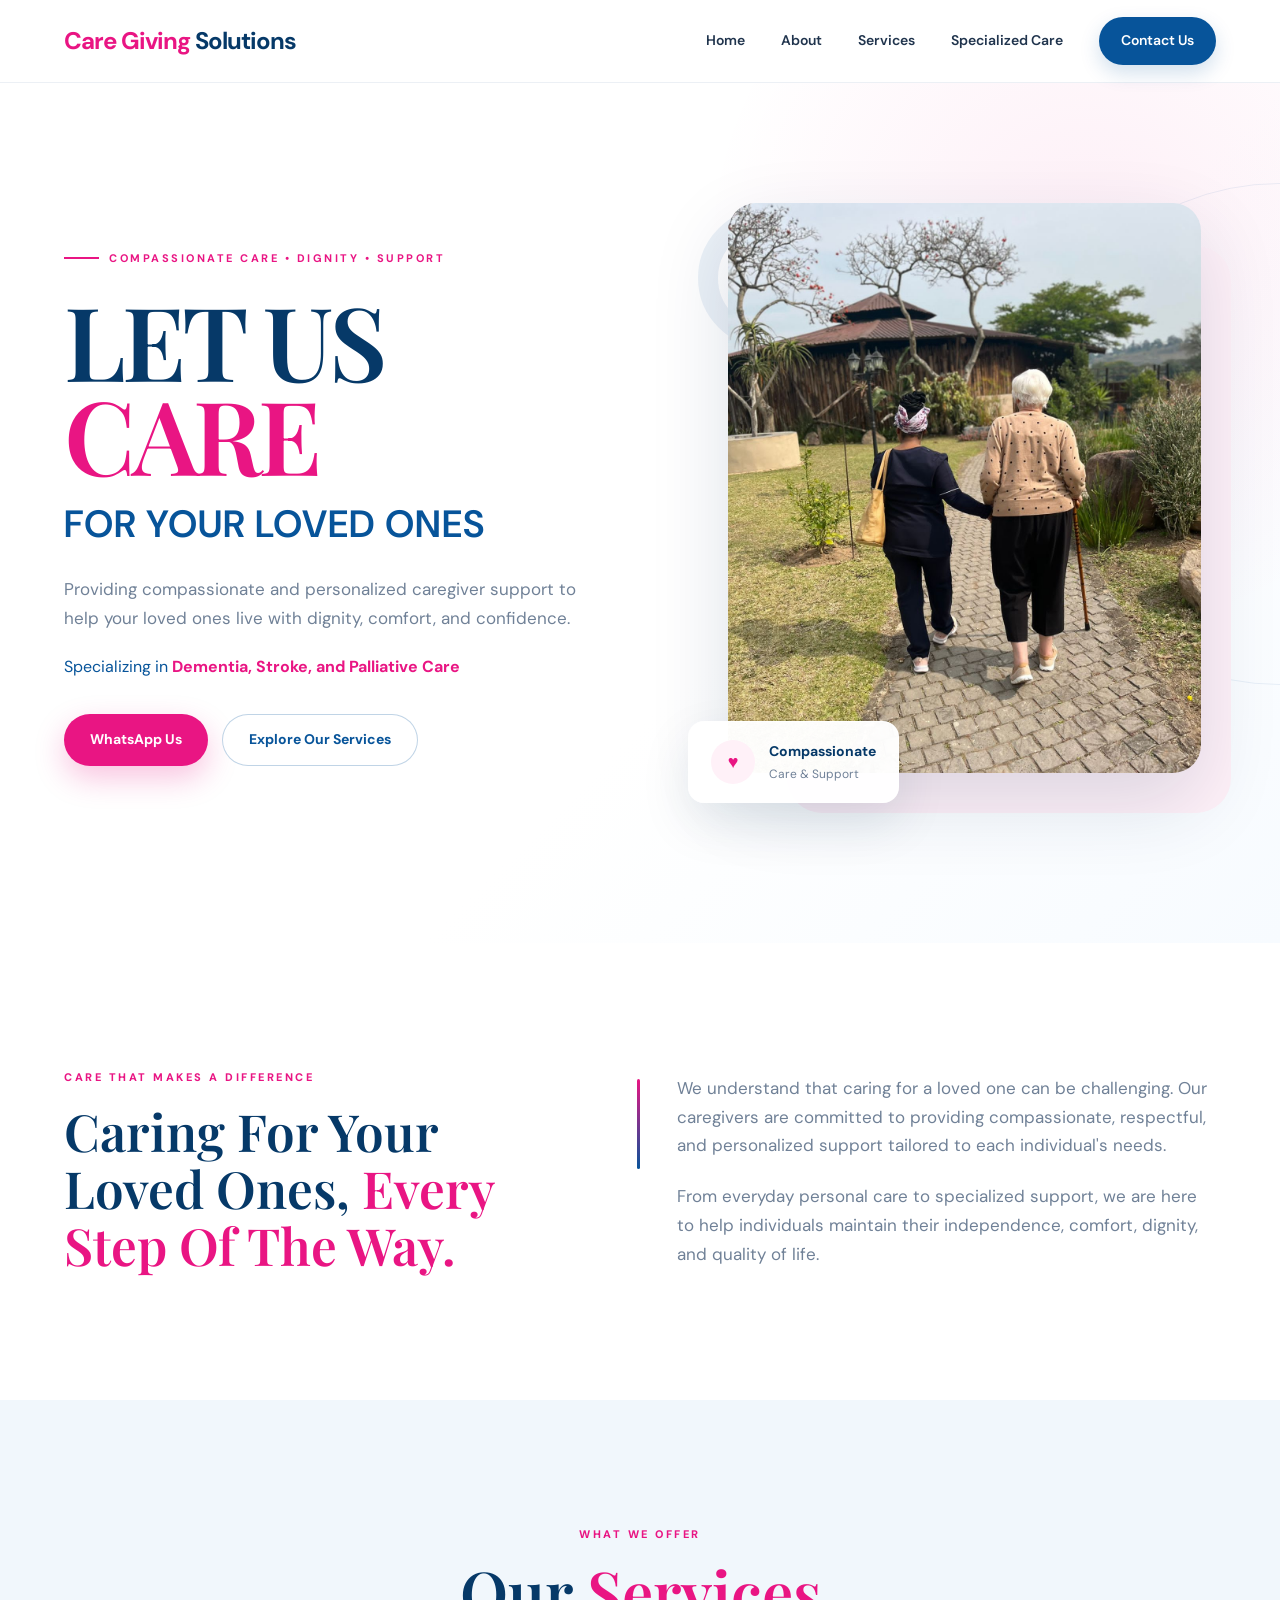
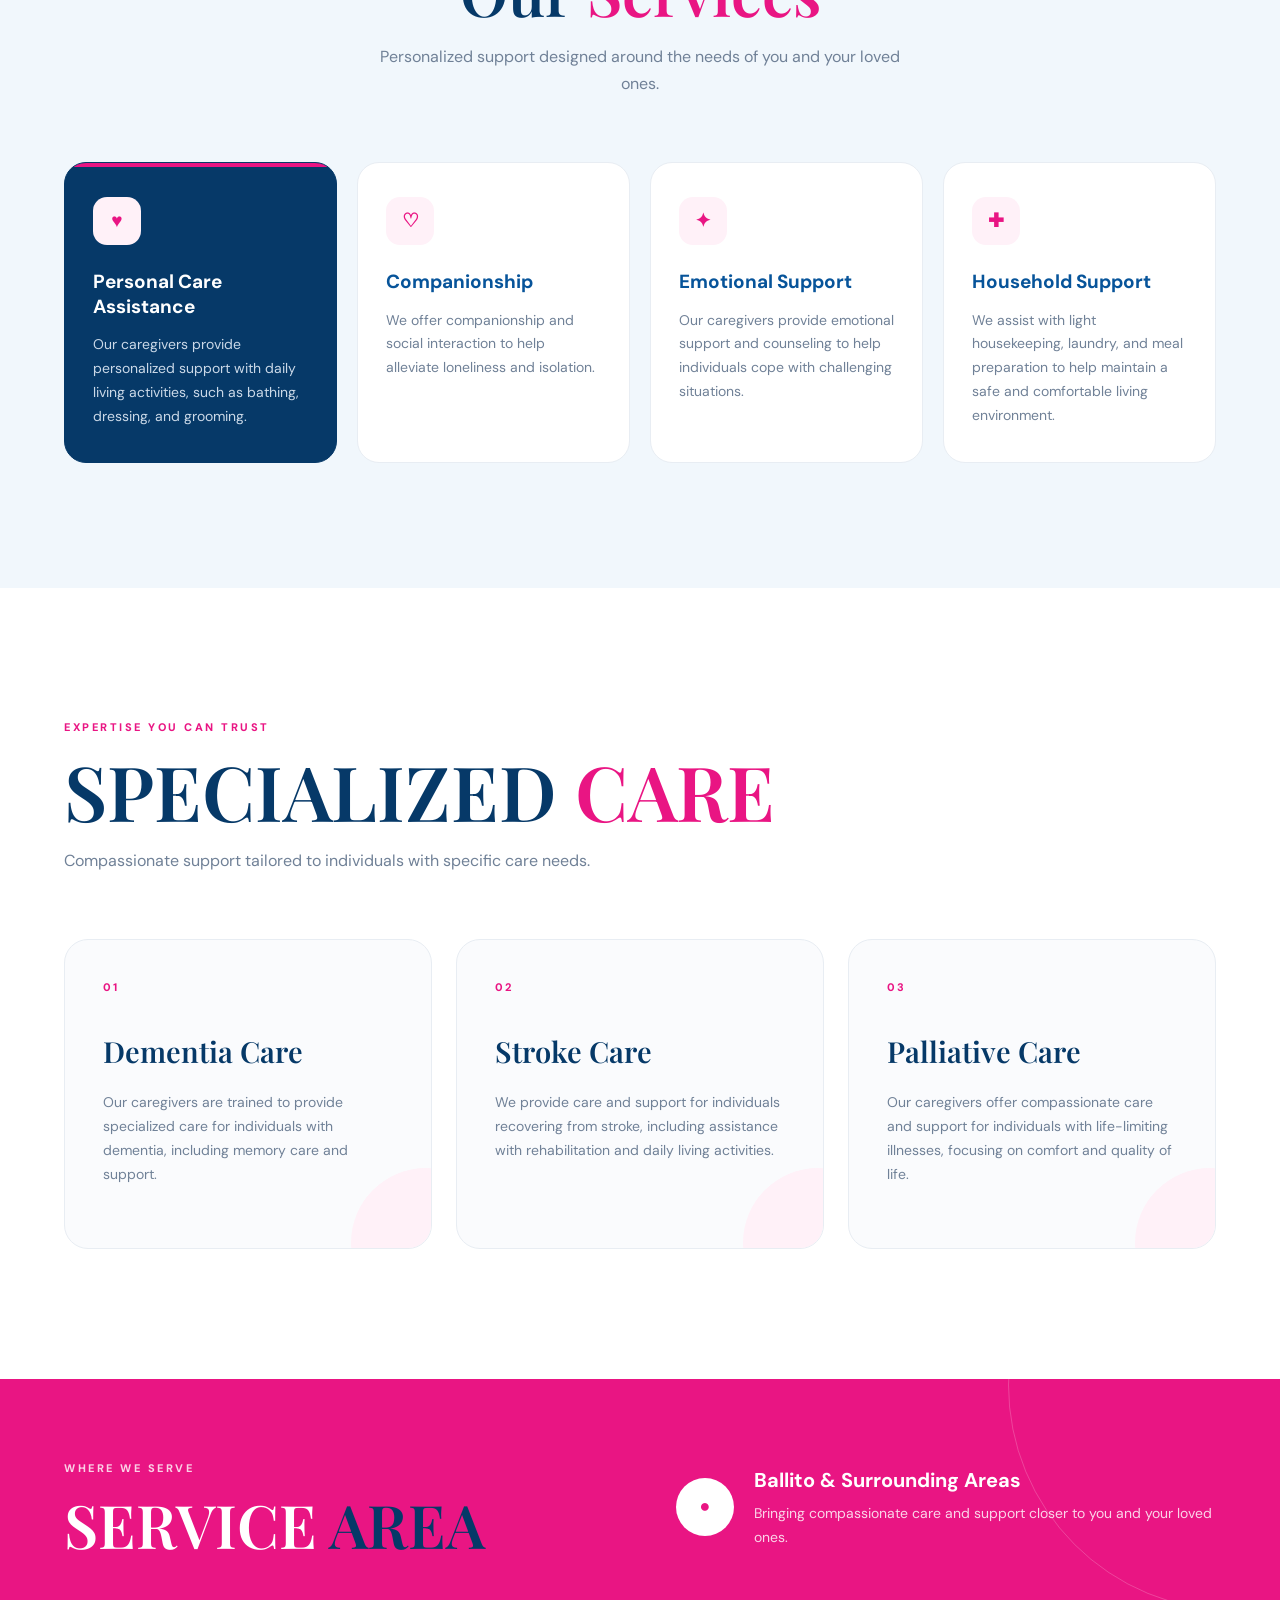
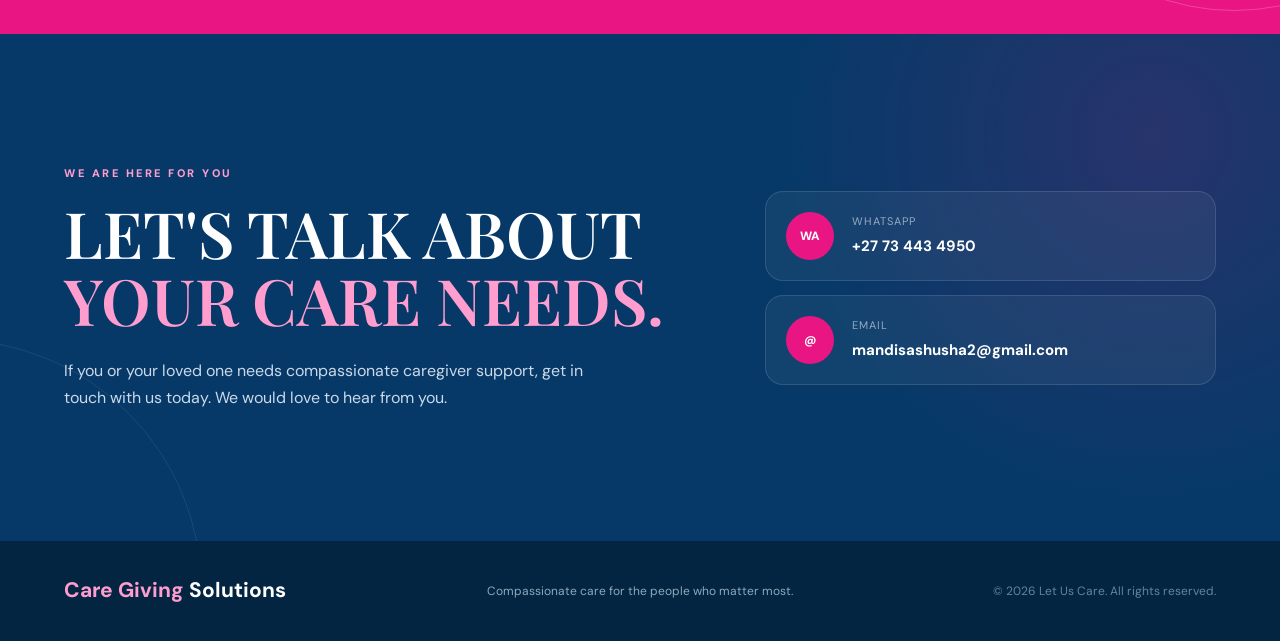
==== index.html @ 6cc299e1 "initial publish or create" ====
<!DOCTYPE html>

<html lang="en">

<head>
    <meta charset="UTF-8">
    <meta name="viewport" content="width=device-width, initial-scale=1.0">
    <title>Let Us Care | Professional Caregiver Services</title>
    <meta name="description"
        content="Compassionate caregiver services specializing in dementia, stroke and palliative care in Ballito and surrounding areas.">

    <link rel="stylesheet" href="style.css">

</head>

<body>


    <!-- =========================
     NAVIGATION
========================== -->
    <header class="navbar">
        <div class="container nav-container">

            <a href="#" class="logo">
                <span>Care Giving</span> Solutions
            </a>

            <nav class="nav-links">
                <a href="index.html">Home</a>
                <a href="about.html">About</a>
                <a href="services.html">Services</a>
                <a href="#specialized-care">Specialized Care</a>
                <a href="#contact" class="nav-contact">Contact Us</a>
            </nav>

        </div>
    </header>


    <!-- =========================
     HERO SECTION
========================== -->
    <main>

        <section class="hero">

            <div class="container hero-container">

                <div class="hero-content">

                    <p class="hero-label">
                        COMPASSIONATE CARE • DIGNITY • SUPPORT
                    </p>

                    <h1>
                        LET US <span>CARE</span>
                    </h1>

                    <h2>
                        FOR YOUR LOVED ONES
                    </h2>

                    <p class="hero-description">
                        Providing compassionate and personalized caregiver
                        support to help your loved ones live with dignity,
                        comfort, and confidence.
                    </p>

                    <p class="specialized-intro">
                        Specializing in
                        <strong>Dementia, Stroke, and Palliative Care</strong>
                    </p>

                    <div class="hero-buttons">

                        <a href="https://wa.me/277604362091" class="btn btn-primary" target="_blank"
                            rel="noopener noreferrer">
                            WhatsApp Us
                        </a>

                        <a href="#services" class="btn btn-secondary">
                            Explore Our Services
                        </a>

                    </div>

                </div>


                <div class="hero-image">

                    <div class="image-shape"></div>

                    <img src="images/img-3.jpeg" alt="Caregiver providing compassionate support">

                    <div class="experience-card">
                        <span class="heart">♥</span>

                        <div>
                            <strong>Compassionate</strong>
                            <small>Care & Support</small>
                        </div>
                    </div>

                </div>

            </div>

        </section>


        <!-- =========================
         INTRO / ABOUT
    ========================== -->
        <section class="about" id="about">

            <div class="container about-container">

                <div class="section-heading">

                    <p class="section-label">
                        CARE THAT MAKES A DIFFERENCE
                    </p>

                    <h2>
                        Caring For Your Loved Ones,
                        <span>Every Step Of The Way.</span>
                    </h2>

                </div>

                <div class="about-text">

                    <p>
                        We understand that caring for a loved one can be
                        challenging. Our caregivers are committed to providing
                        compassionate, respectful, and personalized support
                        tailored to each individual's needs.
                    </p>

                    <p>
                        From everyday personal care to specialized support,
                        we are here to help individuals maintain their
                        independence, comfort, dignity, and quality of life.
                    </p>

                </div>

            </div>

        </section>


        <!-- =========================
         SERVICES
    ========================== -->
        <section class="services" id="services">

            <div class="container">

                <div class="section-title">

                    <p class="section-label">
                        WHAT WE OFFER
                    </p>

                    <h2>
                        Our <span>Services</span>
                    </h2>

                    <p>
                        Personalized support designed around the needs
                        of you and your loved ones.
                    </p>

                </div>


                <div class="services-grid">

                    <!-- Personal Care -->
                    <article class="service-card featured">

                        <div class="service-icon">
                            ♥
                        </div>

                        <h3>
                            Personal Care Assistance
                        </h3>

                        <p>
                            Our caregivers provide personalized support
                            with daily living activities, such as bathing,
                            dressing, and grooming.
                        </p>

                    </article>


                    <!-- Companionship -->
                    <article class="service-card">

                        <div class="service-icon">
                            ♡
                        </div>

                        <h3>
                            Companionship
                        </h3>

                        <p>
                            We offer companionship and social interaction
                            to help alleviate loneliness and isolation.
                        </p>

                    </article>


                    <!-- Emotional Support -->
                    <article class="service-card">

                        <div class="service-icon">
                            ✦
                        </div>

                        <h3>
                            Emotional Support
                        </h3>

                        <p>
                            Our caregivers provide emotional support and
                            counseling to help individuals cope with
                            challenging situations.
                        </p>

                    </article>


                    <!-- Household Support -->
                    <article class="service-card">

                        <div class="service-icon">
                            ✚
                        </div>

                        <h3>
                            Household Support
                        </h3>

                        <p>
                            We assist with light housekeeping, laundry,
                            and meal preparation to help maintain a safe
                            and comfortable living environment.
                        </p>

                    </article>

                </div>

            </div>

        </section>


        <!-- =========================
         SPECIALIZED CARE
    ========================== -->
        <section class="specialized-care" id="specialized-care">

            <div class="container">

                <div class="specialized-header">

                    <p class="section-label">
                        EXPERTISE YOU CAN TRUST
                    </p>

                    <h2>
                        SPECIALIZED <span>CARE</span>
                    </h2>

                    <p>
                        Compassionate support tailored to individuals
                        with specific care needs.
                    </p>

                </div>


                <div class="specialized-grid">

                    <!-- Dementia -->
                    <article class="specialized-card">

                        <div class="specialized-number">
                            01
                        </div>

                        <h3>
                            Dementia Care
                        </h3>

                        <p>
                            Our caregivers are trained to provide specialized
                            care for individuals with dementia, including
                            memory care and support.
                        </p>

                    </article>


                    <!-- Stroke -->
                    <article class="specialized-card">

                        <div class="specialized-number">
                            02
                        </div>

                        <h3>
                            Stroke Care
                        </h3>

                        <p>
                            We provide care and support for individuals
                            recovering from stroke, including assistance
                            with rehabilitation and daily living activities.
                        </p>

                    </article>


                    <!-- Palliative -->
                    <article class="specialized-card">

                        <div class="specialized-number">
                            03
                        </div>

                        <h3>
                            Palliative Care
                        </h3>

                        <p>
                            Our caregivers offer compassionate care and
                            support for individuals with life-limiting
                            illnesses, focusing on comfort and quality of life.
                        </p>

                    </article>

                </div>

            </div>

        </section>


        <!-- =========================
         SERVICE AREA
    ========================== -->
        <section class="service-area">

            <div class="container service-area-container">

                <div>

                    <p class="section-label">
                        WHERE WE SERVE
                    </p>

                    <h2>
                        SERVICE <span>AREA</span>
                    </h2>

                </div>

                <div class="area-content">

                    <div class="location-icon">
                        ●
                    </div>

                    <div>
                        <h3>
                            Ballito & Surrounding Areas
                        </h3>

                        <p>
                            Bringing compassionate care and support
                            closer to you and your loved ones.
                        </p>
                    </div>

                </div>

            </div>

        </section>


        <!-- =========================
         CONTACT CTA
    ========================== -->
        <section class="contact" id="contact">

            <div class="container contact-container">

                <div class="contact-content">

                    <p class="section-label">
                        WE ARE HERE FOR YOU
                    </p>

                    <h2>
                        LET'S TALK ABOUT
                        <span>YOUR CARE NEEDS.</span>
                    </h2>

                    <p>
                        If you or your loved one needs compassionate
                        caregiver support, get in touch with us today.
                        We would love to hear from you.
                    </p>

                </div>


                <div class="contact-details">

                    <a href="https://wa.me/27734434950" class="contact-item" target="_blank" rel="noopener noreferrer">

                        <div class="contact-icon">
                            WA
                        </div>

                        <div>
                            <small>WhatsApp</small>
                            <strong>+27 73 443 4950</strong>
                        </div>

                    </a>


                    <a href="mailto:mandisashusha2@gmail.com" class="contact-item">

                        <div class="contact-icon">
                            @
                        </div>

                        <div>
                            <small>Email</small>
                            <strong>mandisashusha2@gmail.com</strong>
                        </div>

                    </a>

                </div>

            </div>

        </section>

    </main>


    <!-- =========================
     FOOTER
========================== -->
    <footer class="footer">

        <div class="container footer-container">

            <div class="footer-logo">
                <span>Care Giving</span> Solutions
            </div>

            <p>
                Compassionate care for the people who matter most.
            </p>

            <p class="copyright">
                © 2026 Let Us Care. All rights reserved.
            </p>

        </div>

    </footer>


</body>

</html>
---- style.css ----
@import url('https://fonts.googleapis.com/css2?family=DM+Sans:wght@400;500;600;700&family=Playfair+Display:wght@500;600;700&display=swap');

:root {
--pink: #e91583;
--pink-dark: #c90d6c;
--pink-soft: #fff1f8;
--blue: #07549a;
--blue-dark: #063968;
--blue-deep: #042d52;
--blue-soft: #f1f7fc;
--white: #ffffff;
--off-white: #fafbfd;
--text: #20344d;
--muted: #708197;
--border: #e8edf3;
--shadow-sm: 0 10px 30px rgba(4, 45, 82, 0.07);
--shadow-md: 0 20px 50px rgba(4, 45, 82, 0.10);
--shadow-lg: 0 30px 80px rgba(4, 45, 82, 0.14);
}

* {
  margin: 0;
  padding: 0;
  box-sizing: border-box;
  }

html {
scroll-behavior: smooth;
}

body {
font-family: "DM Sans", sans-serif;
background: var(--white);
color: var(--text);
line-height: 1.7;
overflow-x: hidden;
}

a {
color: inherit;
text-decoration: none;
}

img {
display: block;
width: 100%;
}

.container {
width: min(1180px, 90%);
margin: auto;
}

.navbar {
position: sticky;
top: 0;
z-index: 1000;
background: rgba(255, 255, 255, 0.94);
backdrop-filter: blur(18px);
-webkit-backdrop-filter: blur(18px);
border-bottom: 1px solid rgba(232, 237, 243, 0.8);
}

.nav-container {
height: 82px;
display: flex;
align-items: center;
justify-content: space-between;
}

.logo {
font-size: 24px;
font-weight: 700;
letter-spacing: -1px;
color: var(--blue-dark);
}

.logo span {
color: var(--pink);
}

.nav-links {
display: flex;
align-items: center;
gap: 36px;
}

.nav-links a {
position: relative;
font-size: 14px;
font-weight: 600;
color: var(--text);
transition: 0.3s ease;
}

.nav-links a:not(.nav-contact)::after {
content: "";
position: absolute;
left: 0;
bottom: -7px;
width: 0;
height: 2px;
background: var(--pink);
transition: width 0.3s ease;
}

.nav-links a:not(.nav-contact):hover {
color: var(--pink);
}

.nav-links a:not(.nav-contact):hover::after {
width: 100%;
}

.nav-contact {
padding: 12px 22px;
color: var(--white) !important;
background: var(--blue);
border-radius: 50px;
box-shadow: 0 8px 20px rgba(7, 84, 154, 0.18);
transition: 0.3s ease;
}

.nav-contact:hover {
background: var(--pink);
transform: translateY(-2px);
}

.hero {
position: relative;
padding: 105px 0 125px;
background:
radial-gradient(
circle at 85% 20%,
rgba(233, 21, 131, 0.07),
transparent 30%
),
linear-gradient(
135deg,
#ffffff 0%,
#ffffff 60%,
#f7fbff 100%
);
overflow: hidden;
}

.hero::before {
content: "";
position: absolute;
width: 500px;
height: 500px;
right: -250px;
top: 100px;
border-radius: 50%;
border: 1px solid rgba(7, 84, 154, 0.08);
}

.hero-container {
display: grid;
grid-template-columns: 1.02fr 0.98fr;
align-items: center;
gap: 85px;
}

.hero-label {
display: inline-flex;
align-items: center;
gap: 10px;
margin-bottom: 25px;
color: var(--pink);
font-size: 11px;
font-weight: 700;
letter-spacing: 2.5px;
}

.hero-label::before {
content: "";
width: 35px;
height: 2px;
background: var(--pink);
}

.hero h1 {
font-family: "Playfair Display", serif;
font-size: clamp(70px, 8vw, 105px);
font-weight: 600;
line-height: 0.92;
letter-spacing: -4px;
color: var(--blue-dark);
}

.hero h1 span {
color: var(--pink);
}

.hero h2 {
margin-top: 22px;
font-size: clamp(24px, 3vw, 38px);
font-weight: 600;
line-height: 1.15;
letter-spacing: 1px;
color: var(--blue);
}

.hero-description {
max-width: 560px;
margin-top: 28px;
font-size: 17px;
color: var(--muted);
}

.specialized-intro {
max-width: 600px;
margin-top: 20px;
font-size: 16px;
color: var(--blue);
}

.specialized-intro strong {
color: var(--pink);
}

.hero-buttons {
display: flex;
align-items: center;
gap: 14px;
margin-top: 34px;
}

.btn {
display: inline-flex;
align-items: center;
justify-content: center;
min-height: 52px;
padding: 0 26px;
border-radius: 50px;
font-size: 14px;
font-weight: 700;
transition: all 0.3s ease;
}

.btn-primary {
color: var(--white);
background: var(--pink);
box-shadow: 0 12px 30px rgba(233, 21, 131, 0.25);
}

.btn-primary:hover {
background: var(--pink-dark);
transform: translateY(-3px);
box-shadow: 0 18px 35px rgba(233, 21, 131, 0.28);
}

.btn-secondary {
color: var(--blue);
border: 1px solid rgba(7, 84, 154, 0.25);
background: rgba(255, 255, 255, 0.8);
}

.btn-secondary:hover {
color: var(--white);
background: var(--blue);
border-color: var(--blue);
transform: translateY(-3px);
}

.hero-image {
position: relative;
padding: 15px 15px 45px 35px;
}

.hero-image::before {
content: "";
position: absolute;
right: -15px;
bottom: 5px;
width: 85%;
height: 90%;
border-radius: 35px;
background: var(--pink-soft);
z-index: 0;
}

.hero-image::after {
content: "";
position: absolute;
left: 5px;
top: 20px;
width: 100px;
height: 100px;
border-radius: 50%;
border: 20px solid rgba(7, 84, 154, 0.08);
z-index: 0;
}

.hero-image img {
position: relative;
z-index: 2;
height: 570px;
object-fit: cover;
border-radius: 28px;
box-shadow: var(--shadow-lg);
}

.experience-card {
position: absolute;
z-index: 5;
left: -5px;
bottom: 15px;
display: flex;
align-items: center;
gap: 14px;
padding: 18px 22px;
background: rgba(255, 255, 255, 0.97);
border-radius: 16px;
box-shadow: var(--shadow-md);
border: 1px solid rgba(255, 255, 255, 0.8);
}

.experience-card .heart {
width: 44px;
height: 44px;
display: flex;
align-items: center;
justify-content: center;
border-radius: 50%;
color: var(--pink);
background: var(--pink-soft);
font-size: 18px;
}

.experience-card strong {
display: block;
color: var(--blue-dark);
font-size: 14px;
}

.experience-card small {
display: block;
color: var(--muted);
font-size: 12px;
}

.about {
padding: 125px 0;
background: var(--white);
}

.about-container {
display: grid;
grid-template-columns: 0.9fr 1.1fr;
gap: 100px;
align-items: center;
}

.section-label {
margin-bottom: 16px;
color: var(--pink);
font-size: 11px;
font-weight: 800;
letter-spacing: 2.5px;
}

.about h2 {
max-width: 500px;
font-family: "Playfair Display", serif;
font-size: clamp(38px, 4vw, 57px);
font-weight: 600;
line-height: 1.12;
color: var(--blue-dark);
}

.about h2 span {
color: var(--pink);
}

.about-text {
position: relative;
padding-left: 40px;
font-size: 17px;
color: var(--muted);
}

.about-text::before {
content: "";
position: absolute;
left: 0;
top: 5px;
width: 3px;
height: 90px;
border-radius: 5px;
background: linear-gradient(
var(--pink),
var(--blue)
);
}

.about-text p + p {
margin-top: 22px;
}

.services {
padding: 125px 0;
background: var(--blue-soft);
}

.section-title {
max-width: 680px;
margin: 0 auto 65px;
text-align: center;
}

.section-title h2 {
font-family: "Playfair Display", serif;
font-size: clamp(42px, 5vw, 62px);
font-weight: 600;
line-height: 1.05;
color: var(--blue-dark);
}

.section-title h2 span {
color: var(--pink);
}

.section-title > p:last-child {
max-width: 560px;
margin: 18px auto 0;
color: var(--muted);
}

.services-grid {
display: grid;
grid-template-columns: repeat(4, 1fr);
gap: 20px;
}

.service-card {
position: relative;
min-height: 300px;
padding: 34px 28px;
background: var(--white);
border-radius: 22px;
border: 1px solid var(--border);
overflow: hidden;
transition:
transform 0.35s ease,
box-shadow 0.35s ease;
}

.service-card::before {
content: "";
position: absolute;
left: 0;
top: 0;
width: 100%;
height: 4px;
background: var(--blue);
transform: scaleX(0);
transform-origin: left;
transition: transform 0.35s ease;
}

.service-card:hover {
transform: translateY(-8px);
box-shadow: var(--shadow-md);
}

.service-card:hover::before {
transform: scaleX(1);
}

.service-card.featured {
background: var(--blue-dark);
border-color: var(--blue-dark);
}

.service-card.featured::before {
background: var(--pink);
transform: scaleX(1);
}

.service-icon {
width: 48px;
height: 48px;
display: flex;
align-items: center;
justify-content: center;
margin-bottom: 25px;
border-radius: 14px;
background: var(--pink-soft);
color: var(--pink);
font-size: 19px;
font-weight: 800;
}

.service-card h3 {
margin-bottom: 14px;
font-size: 19px;
line-height: 1.3;
color: var(--blue);
}

.service-card.featured h3 {
color: var(--white);
}

.service-card p {
color: var(--muted);
font-size: 14px;
}

.service-card.featured p {
color: #cbd9e8;
}

.specialized-care {
padding: 130px 0;
background: var(--white);
}

.specialized-header {
max-width: 750px;
margin-bottom: 65px;
}

.specialized-header h2 {
font-family: "Playfair Display", serif;
font-size: clamp(48px, 6vw, 76px);
font-weight: 600;
line-height: 1;
color: var(--blue-dark);
}

.specialized-header h2 span {
color: var(--pink);
}

.specialized-header > p:last-child {
max-width: 600px;
margin-top: 18px;
color: var(--muted);
font-size: 16px;
}

.specialized-grid {
display: grid;
grid-template-columns: repeat(3, 1fr);
gap: 24px;
}

.specialized-card {
position: relative;
padding: 38px;
min-height: 310px;
border-radius: 24px;
background: var(--off-white);
border: 1px solid var(--border);
overflow: hidden;
transition: all 0.35s ease;
}

.specialized-card::after {
content: "";
position: absolute;
right: -70px;
bottom: -70px;
width: 150px;
height: 150px;
border-radius: 50%;
background: var(--pink-soft);
transition: 0.4s ease;
}

.specialized-card:hover {
transform: translateY(-8px);
background: var(--white);
border-color: rgba(233, 21, 131, 0.2);
box-shadow: var(--shadow-md);
}

.specialized-card:hover::after {
transform: scale(1.5);
}

.specialized-number {
position: relative;
z-index: 2;
margin-bottom: 30px;
color: var(--pink);
font-size: 11px;
font-weight: 800;
letter-spacing: 2px;
}

.specialized-card h3 {
position: relative;
z-index: 2;
margin-bottom: 15px;
font-family: "Playfair Display", serif;
font-size: 29px;
font-weight: 600;
color: var(--blue-dark);
}

.specialized-card p {
position: relative;
z-index: 2;
color: var(--muted);
font-size: 14px;
}

.service-area {
position: relative;
padding: 80px 0;
color: var(--white);
background: var(--pink);
overflow: hidden;
}

.service-area::before {
content: "";
position: absolute;
width: 450px;
height: 450px;
right: -180px;
top: -220px;
border-radius: 50%;
border: 1px solid rgba(255, 255, 255, 0.2);
}

.service-area-container {
position: relative;
z-index: 2;
display: flex;
align-items: center;
justify-content: space-between;
gap: 60px;
}

.service-area .section-label {
color: rgba(255, 255, 255, 0.8);
}

.service-area h2 {
font-family: "Playfair Display", serif;
font-size: clamp(42px, 5vw, 60px);
font-weight: 600;
line-height: 1;
}

.service-area h2 span {
color: var(--blue-dark);
}

.area-content {
display: flex;
align-items: center;
gap: 20px;
max-width: 540px;
}

.location-icon {
width: 58px;
height: 58px;
flex-shrink: 0;
display: flex;
align-items: center;
justify-content: center;
border-radius: 50%;
color: var(--pink);
background: var(--white);
font-size: 18px;
}

.area-content h3 {
font-size: 20px;
font-weight: 700;
}

.area-content p {
margin-top: 5px;
color: rgba(255, 255, 255, 0.82);
font-size: 14px;
}

.contact {
position: relative;
padding: 130px 0;
color: var(--white);
background:
radial-gradient(
circle at 90% 20%,
rgba(233, 21, 131, 0.15),
transparent 30%
),
var(--blue-dark);
overflow: hidden;
}

.contact::before {
content: "";
position: absolute;
width: 500px;
height: 500px;
left: -300px;
bottom: -300px;
border-radius: 50%;
border: 1px solid rgba(255, 255, 255, 0.08);
}

.contact-container {
position: relative;
z-index: 2;
display: grid;
grid-template-columns: 1fr 0.75fr;
gap: 100px;
align-items: center;
}

.contact .section-label {
color: #ff9dce;
}

.contact h2 {
max-width: 650px;
font-family: "Playfair Display", serif;
font-size: clamp(42px, 5vw, 68px);
font-weight: 600;
line-height: 1.05;
}

.contact h2 span {
color: #ff9dce;
}

.contact-content > p:last-child {
max-width: 560px;
margin-top: 24px;
color: #cbd9e8;
font-size: 16px;
}

.contact-details {
display: flex;
flex-direction: column;
gap: 14px;
}

.contact-item {
display: flex;
align-items: center;
gap: 18px;
padding: 20px;
border: 1px solid rgba(255, 255, 255, 0.12);
border-radius: 18px;
background: rgba(255, 255, 255, 0.05);
transition: all 0.3s ease;
}

.contact-item:hover {
background: rgba(255, 255, 255, 0.1);
transform: translateX(6px);
border-color: rgba(255, 255, 255, 0.2);
}

.contact-icon {
width: 48px;
height: 48px;
display: flex;
align-items: center;
justify-content: center;
flex-shrink: 0;
border-radius: 50%;
background: var(--pink);
color: var(--white);
font-size: 12px;
font-weight: 800;
}

.contact-item small {
display: block;
color: #94abc1;
font-size: 11px;
text-transform: uppercase;
letter-spacing: 1px;
}

.contact-item strong {
display: block;
margin-top: 3px;
color: var(--white);
font-size: 15px;
}

.footer {
padding: 32px 0;
background: #032541;
color: #8fa8bf;
}

.footer-container {
display: flex;
align-items: center;
justify-content: space-between;
gap: 20px;
flex-wrap: wrap;
}

.footer-logo {
font-size: 21px;
font-weight: 700;
color: var(--white);
}

.footer-logo span {
color: #ff9dce;
}

.footer p {
font-size: 12px;
}

.copyright {
color: #66839d;
}

@media (max-width: 1050px) {
.hero-container {
    grid-template-columns: 1fr;
    gap: 70px;
}

.hero-content {
    max-width: 760px;
}

.hero-image {
    max-width: 680px;
}

.services-grid {
    grid-template-columns: repeat(2, 1fr);
}

.contact-container {
    grid-template-columns: 1fr;
    gap: 55px;
}
}

@media (max-width: 700px) {
.container {
    width: 92%;
}

.nav-container {
    height: 72px;
}

.nav-links {
    display: none;
}

.hero {
    padding: 70px 0 85px;
}

.hero h1 {
    font-size: 62px;
    letter-spacing: -3px;
}

.hero h2 {
    font-size: 25px;
}

.hero-description {
    font-size: 15px;
}

.specialized-intro {
    font-size: 14px;
}

.hero-buttons {
    flex-direction: column;
    align-items: stretch;
}

.btn {
    width: 100%;
}

.hero-image {
    padding: 10px 8px 35px;
}

.hero-image img {
    height: 410px;
    border-radius: 22px;
}

.hero-image::before {
    right: -5px;
    bottom: 0;
}

.experience-card {
    left: 10px;
    bottom: 5px;
}

.about,
.services,
.specialized-care {
    padding: 85px 0;
}

.about-container {
    grid-template-columns: 1fr;
    gap: 40px;
}

.about-text {
    padding-left: 25px;
    font-size: 15px;
}

.services-grid {
    grid-template-columns: 1fr;
}

.service-card {
    min-height: auto;
}

.specialized-grid {
    grid-template-columns: 1fr;
}

.specialized-card {
    min-height: auto;
    padding: 30px;
}

.service-area {
    padding: 70px 0;
}

.service-area-container {
    flex-direction: column;
    align-items: flex-start;
    gap: 35px;
}

.contact {
    padding: 90px 0;
}

.footer-container {
    flex-direction: column;
    align-items: flex-start;
}

}

@media (max-width: 430px) {

.hero h1 {
    font-size: 54px;
}

.hero h2 {
    font-size: 23px;
}

.hero-image img {
    height: 350px;
}

.experience-card {
    right: 10px;
    padding: 14px;
}

.experience-card .heart {
    width: 38px;
    height: 38px;
}
.contact h2 {
    font-size: 42px;
}
}
.page-hero {
position: relative;
padding: 100px 0;
background:
radial-gradient(
circle at 85% 30%,
rgba(233, 21, 131, 0.08),
transparent 30%
),
var(--blue-soft);
overflow: hidden;
}

.page-hero-container {
display: grid;
grid-template-columns: 1.3fr 0.7fr;
align-items: center;
gap: 80px;
}

.page-hero-content {
max-width: 760px;
}

.page-hero h1 {
font-family: "Playfair Display", serif;
font-size: clamp(48px, 6vw, 78px);
font-weight: 600;
line-height: 1.05;
color: var(--blue-dark);
}

.page-hero h1 span {
display: block;
color: var(--pink);
}

.page-hero-content > p:last-child {
max-width: 620px;
margin-top: 25px;
color: var(--muted);
font-size: 17px;
}

.page-hero-accent {
position: relative;
width: 230px;
height: 230px;
margin-left: auto;
display: flex;
flex-direction: column;
align-items: center;
justify-content: center;
border-radius: 50%;
background: var(--pink);
color: var(--white);
box-shadow: 0 25px 60px rgba(233, 21, 131, 0.2);
}

.page-hero-accent::before {
content: "";
position: absolute;
inset: -18px;
border: 1px solid rgba(233, 21, 131, 0.25);
border-radius: 50%;
}

.page-hero-accent span {
font-family: "Playfair Display", serif;
font-size: 40px;
}

.page-hero-accent strong {
font-size: 13px;
letter-spacing: 2px;
text-transform: uppercase;
}

/* ABOUT STORY */

.about-story {
padding: 130px 0;
}

.about-story-container {
display: grid;
grid-template-columns: 0.9fr 1.1fr;
align-items: center;
gap: 100px;
}

.about-story-image {
position: relative;
padding: 20px 20px 40px 0;
}

.about-story-image img {
position: relative;
z-index: 2;
height: 560px;
object-fit: cover;
border-radius: 28px;
box-shadow: var(--shadow-lg);
}
.about-image-decoration {
position: absolute;
width: 85%;
height: 90%;
right: 0;
bottom: 0;
border-radius: 28px;
background: var(--pink-soft);
}
.about-image-card {
position: absolute;
z-index: 4;
right: -20px;
bottom: 15px;
display: flex;
align-items: center;
gap: 13px;
padding: 17px 20px;
background: var(--white);
border-radius: 16px;
box-shadow: var(--shadow-md);
}
.about-image-card > span {
width: 42px;
height: 42px;
display: flex;
align-items: center;
justify-content: center;
border-radius: 50%;
color: var(--pink);
background: var(--pink-soft);
}
.about-image-card strong,
.about-image-card small {
display: block;
}
.about-image-card strong {
color: var(--blue-dark);
font-size: 13px;
}
.about-image-card small {
color: var(--muted);
font-size: 11px;
}
.about-story-content h2 {
max-width: 600px;
font-family: "Playfair Display", serif;
font-size: clamp(42px, 5vw, 62px);
line-height: 1.08;
color: var(--blue-dark);
}
.about-story-content h2 span {
color: var(--pink);
}
.about-story-content > p:not(.section-label) {
max-width: 620px;
margin-top: 22px;
color: var(--muted);
font-size: 16px;
}

/* CARE APPROACH */

.care-approach {
padding: 125px 0;
background: var(--blue-soft);
}
.values-grid {
display: grid;
grid-template-columns: repeat(4, 1fr);
gap: 20px;
}
.value-card {
position: relative;
padding: 32px 26px;
min-height: 270px;
background: var(--white);
border-radius: 22px;
border: 1px solid var(--border);
transition: 0.35s ease;
}
.value-card:hover {
transform: translateY(-7px);
box-shadow: var(--shadow-md);
border-color: rgba(233, 21, 131, 0.2);
}
.value-number {
margin-bottom: 25px;
color: var(--pink);
font-size: 11px;
font-weight: 800;
letter-spacing: 2px;
}
.value-card h3 {
margin-bottom: 13px;
font-family: "Playfair Display", serif;
font-size: 25px;
color: var(--blue-dark);
}
.value-card p {
color: var(--muted);
font-size: 14px;
}
/* WHY US */

.why-us {
padding: 130px 0;
}

.why-us-container {
display: grid;
grid-template-columns: 0.9fr 1.1fr;
gap: 100px;
align-items: center;
}
.why-us-content h2 {
max-width: 580px;
font-family: "Playfair Display", serif;
font-size: clamp(40px, 5vw, 60px);
line-height: 1.08;
color: var(--blue-dark);
}
.why-us-content h2 span {
color: var(--pink);
}
.why-us-content > p:last-child {
max-width: 560px;
margin-top: 25px;
color: var(--muted);
font-size: 16px;
}
.benefits-list {
display: flex;
flex-direction: column;
gap: 16px;
}
.benefit-item {
display: flex;
align-items: flex-start;
gap: 18px;
padding: 22px;
border-radius: 18px;
background: var(--off-white);
border: 1px solid var(--border);
transition: 0.3s ease;
}
.benefit-item:hover {
transform: translateX(6px);
border-color: rgba(233, 21, 131, 0.2);
background: var(--white);
box-shadow: var(--shadow-sm);
}
.benefit-check {
width: 38px;
height: 38px;
flex-shrink: 0;
display: flex;
align-items: center;
justify-content: center;
border-radius: 50%;
background: var(--pink-soft);
color: var(--pink);
font-weight: 800;
}
.benefit-item h3 {
color: var(--blue-dark);
font-size: 16px;
}
.benefit-item p {
margin-top: 3px;
color: var(--muted);
font-size: 13px;
}
/* SPECIALIZED CTA */
.about-specialized {
padding: 90px 0;
background: var(--pink);
color: var(--white);
}
.about-specialized-container {
display: grid;
grid-template-columns: 1fr 0.8fr;
gap: 80px;
align-items: center;
}
.about-specialized .section-label {
color: rgba(255, 255, 255, 0.8);
}

.about-specialized h2 {
max-width: 650px;
font-family: "Playfair Display", serif;
font-size: clamp(42px, 5vw, 62px);
line-height: 1.05;
}
.about-specialized h2 span {
color: var(--blue-dark);
}
.about-specialized-container > div:last-child > p {
margin-bottom: 25px;
color: rgba(255, 255, 255, 0.85);
font-size: 15px;
}
.about-specialized .btn-primary {
background: var(--white);
color: var(--pink);
box-shadow: none;
}
.about-specialized .btn-primary:hover {
background: var(--blue-dark);
color: var(--white);
}
/* FINAL CTA */
.about-cta {
padding: 100px 0;
background: var(--blue-soft);
}

.about-cta-container {
display: flex;
align-items: center;
justify-content: space-between;
gap: 50px;
}
.about-cta h2 {
max-width: 700px;
font-family: "Playfair Display", serif;
font-size: clamp(40px, 5vw, 58px);
line-height: 1.08;
color: var(--blue-dark);
}
.about-cta h2 span {
color: var(--pink);
}
.about-cta p:not(.section-label) {
max-width: 600px;
margin-top: 18px;
color: var(--muted);
font-size: 15px;
}

@media (max-width: 1050px) {
.page-hero-container {
    grid-template-columns: 1fr;
    gap: 50px;
}

.page-hero-accent {
    margin-left: 0;
}

.about-story-container,
.why-us-container {
    grid-template-columns: 1fr;
    gap: 60px;
}

.about-story-image {
    max-width: 650px;
}

.values-grid {
    grid-template-columns: repeat(2, 1fr);
}

.about-specialized-container {
    grid-template-columns: 1fr;
    gap: 40px;
}
}

@media (max-width: 700px) {
.page-hero {
    padding: 75px 0;
}

.page-hero h1 {
    font-size: 48px;
}

.page-hero-accent {
    width: 180px;
    height: 180px;
}

.page-hero-accent span {
    font-size: 32px;
}

.about-story,
.care-approach,
.why-us {
    padding: 85px 0;
}

.about-story-image {
    padding-right: 8px;
}

.about-story-image img {
    height: 400px;
    border-radius: 22px;
}

.about-image-card {
    right: 0;
    bottom: 5px;
}

.values-grid {
    grid-template-columns: 1fr;
}

.value-card {
    min-height: auto;
}

.about-specialized {
    padding: 75px 0;
}

.about-cta {
    padding: 75px 0;
}

.about-cta-container {
    flex-direction: column;
    align-items: flex-start;
}

.about-cta .btn {
    width: auto;
}
}

@media (max-width: 430px) {
    .page-hero h1 {
    font-size: 42px;
}
.about-story-content h2,
.why-us-content h2 {
    font-size: 40px;
}

.about-specialized h2 {
    font-size: 40px;
}

.about-cta h2 {
    font-size: 38px;
}

.about-image-card {
    left: 15px;
    right: 15px;
}

}
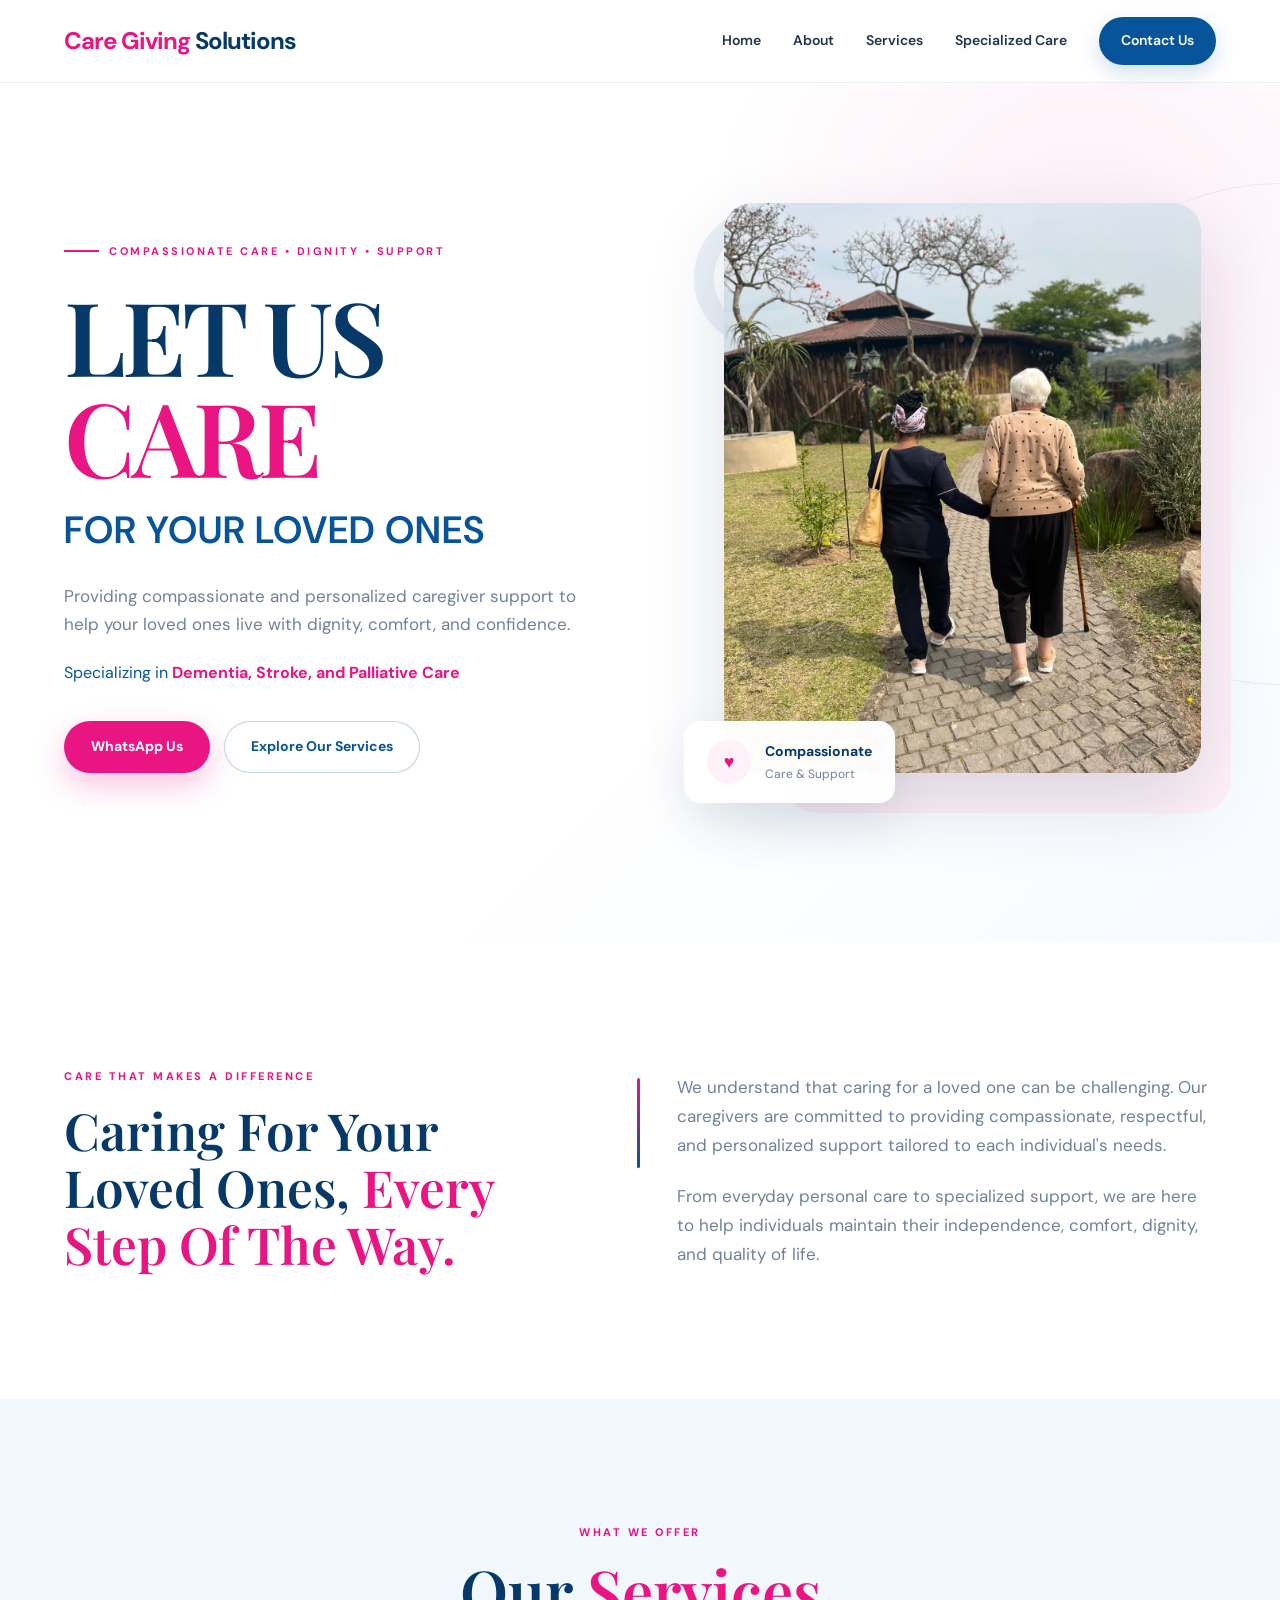
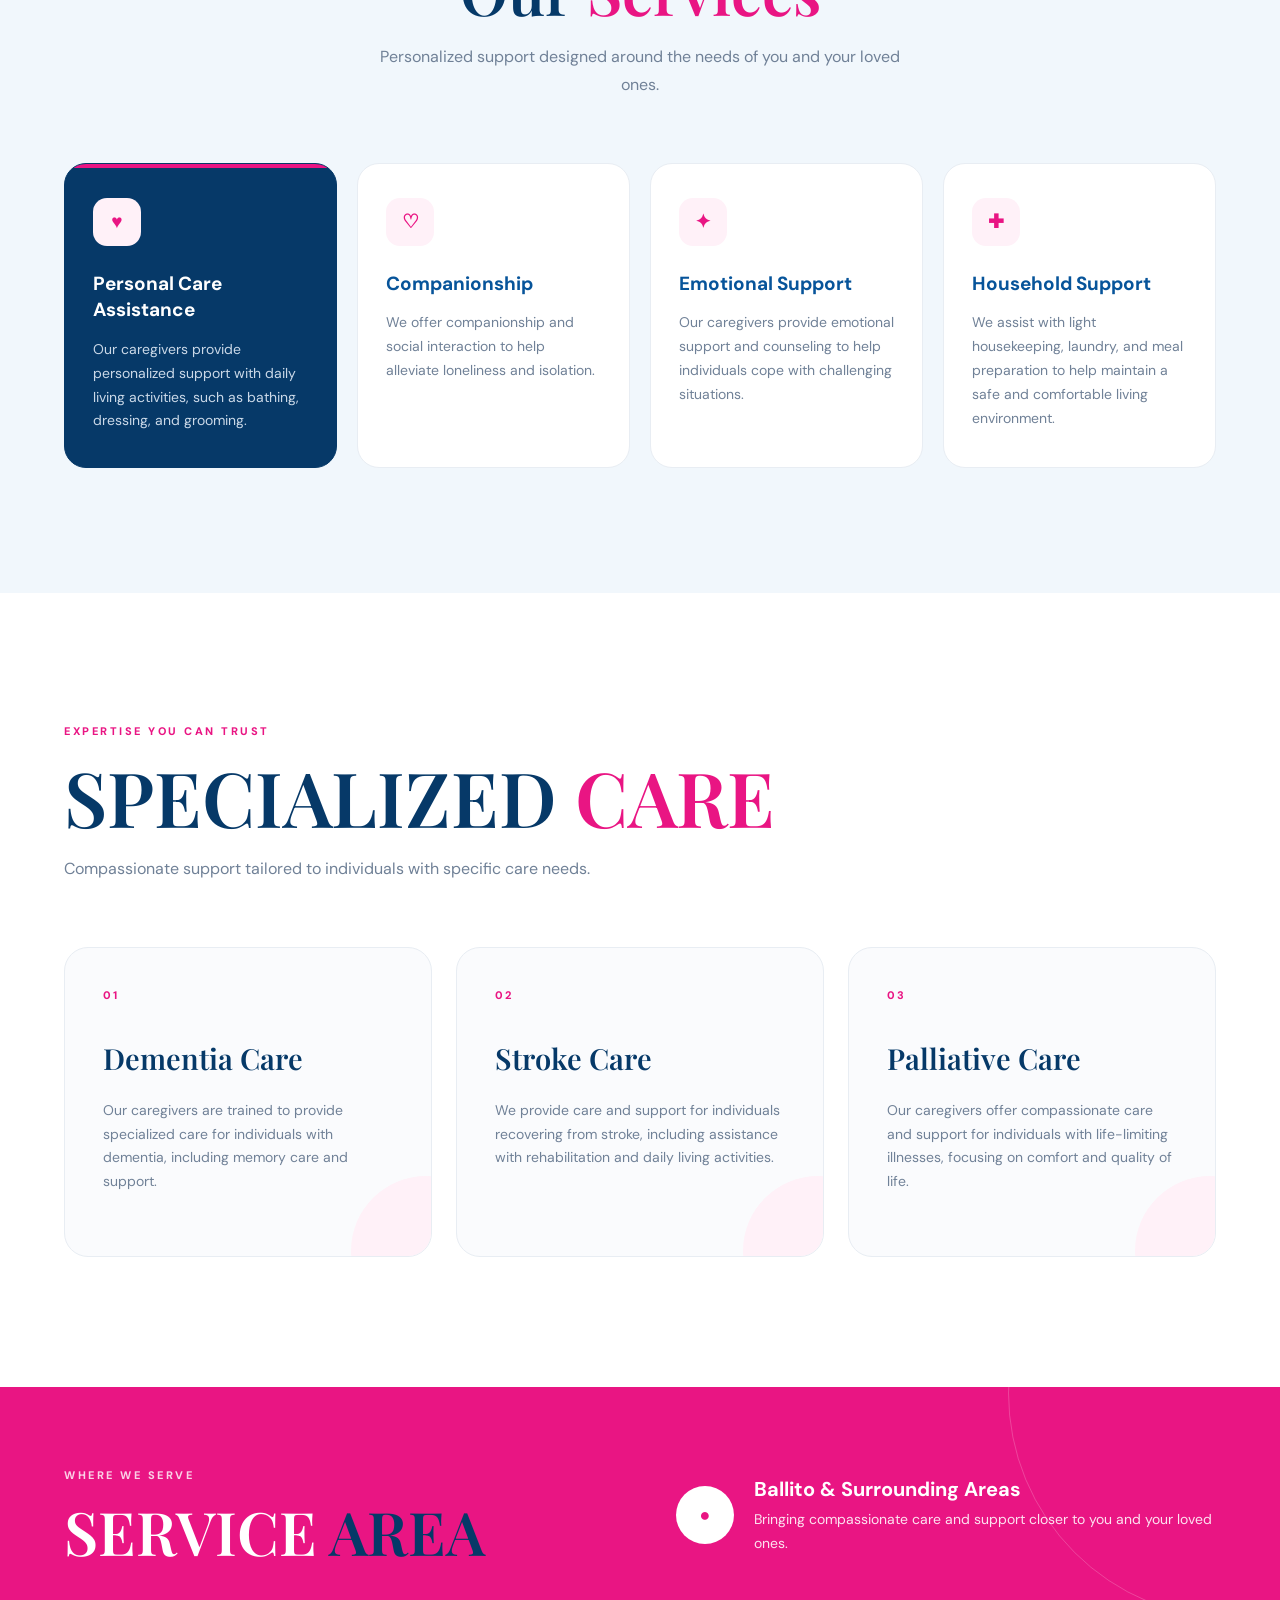
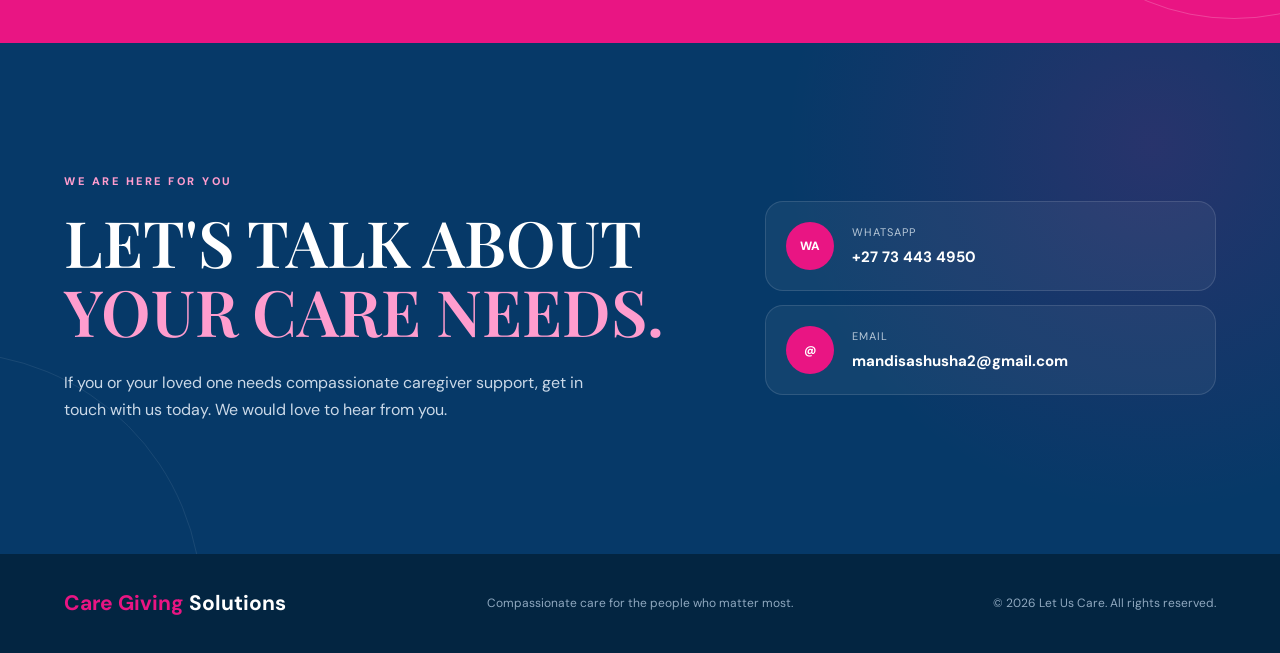
==== commit 4dad0fab: "....." ====
--- a/index.html
+++ b/index.html
@@ -9,34 +9,44 @@
     <meta name="description"
         content="Compassionate caregiver services specializing in dementia, stroke and palliative care in Ballito and surrounding areas.">
 
-    <link rel="stylesheet" href="style.css">
+    <link rel="stylesheet" href="css/style.css">
 
 </head>
 
 <body>
-
-
     <!-- =========================
      NAVIGATION
 ========================== -->
-    <header class="navbar">
-        <div class="container nav-container">
-
-            <a href="#" class="logo">
-                <span>Care Giving</span> Solutions
+
+<header class="navbar">
+    <div class="container nav-container">
+        <a href="index.html" class="logo">
+            <span>Care Giving</span> Solutions
+        </a>
+
+        <!-- Desktop Navigation -->
+        <nav class="nav-links" id="navLinks">
+
+            <a href="index.html">Home</a>
+            <a href="about.html">About</a>
+            <a href="services.html">Services</a>
+            <a href="#specialized-care">Specialized Care</a>
+
+            <a href="contact.html" class="nav-contact">
+                Contact Us
             </a>
 
-            <nav class="nav-links">
-                <a href="index.html">Home</a>
-                <a href="about.html">About</a>
-                <a href="services.html">Services</a>
-                <a href="#specialized-care">Specialized Care</a>
-                <a href="#contact" class="nav-contact">Contact Us</a>
-            </nav>
-
-        </div>
-    </header>
-
+        </nav>
+
+        <!-- Mobile Menu Button -->
+        <button class="menu-toggle" id="menuToggle" type="button" aria-label="Open navigation menu"
+            aria-expanded="false" aria-controls="navLinks">
+            <span></span>
+            <span></span>
+            <span></span>
+        </button>
+    </div>
+</header>
 
     <!-- =========================
      HERO SECTION
@@ -483,12 +493,10 @@
             <p class="copyright">
                 © 2026 Let Us Care. All rights reserved.
             </p>
-
         </div>
-
     </footer>
 
-
+    <script src="js/main.js"></script>
 </body>
 
 </html>
--- a/css/style.css
+++ b/css/style.css
@@ -0,0 +1,2125 @@
+
+@import url('https://fonts.googleapis.com/css2?family=DM+Sans:wght@400;500;600;700&family=Playfair+Display:wght@500;600;700&display=swap');
+
+/* =========================================================
+   1. GLOBAL STYLES
+========================================================= */
+
+:root {
+    --pink: #e91583;
+    --pink-dark: #c90d6c;
+    --pink-soft: #fff1f8;
+    --blue: #07549a;
+    --blue-dark: #063968;
+    --blue-deep: #042d52;
+    --blue-soft: #f1f7fc;
+    --white: #ffffff;
+    --off-white: #fafbfd;
+    --text: #20344d;
+    --muted: #708197;
+    --border: #e8edf3;
+    --shadow-sm: 0 10px 30px rgba(4, 45, 82, 0.07);
+    --shadow-md: 0 20px 50px rgba(4, 45, 82, 0.10);
+    --shadow-lg: 0 30px 80px rgba(4, 45, 82, 0.14);
+}
+
+* {
+    margin: 0;
+    padding: 0;
+    box-sizing: border-box;
+}
+
+html {
+    scroll-behavior: smooth;
+    scroll-padding-top: 95px;
+}
+
+body {
+    font-family: "DM Sans", sans-serif;
+    background: var(--white);
+    color: var(--text);
+    line-height: 1.7;
+    overflow-x: hidden;
+}
+
+img {
+    display: block;
+    width: 100%;
+    max-width: 100%;
+}
+
+a {
+    color: inherit;
+    text-decoration: none;
+}
+
+button,
+input,
+textarea,
+select {
+    font: inherit;
+}
+
+button,
+a {
+    -webkit-tap-highlight-color: transparent;
+}
+
+button:focus-visible,
+a:focus-visible {
+    outline: 3px solid var(--pink);
+    outline-offset: 4px;
+}
+
+.container {
+    width: min(1180px, 90%);
+    margin-inline: auto;
+}
+
+section[id] {
+    scroll-margin-top: 95px;
+}
+
+/* =========================================================
+   2. NAVIGATION — DESKTOP
+========================================================= */
+
+.navbar {
+    position: sticky;
+    top: 0;
+    z-index: 1000;
+    background: rgba(255, 255, 255, 0.96);
+    backdrop-filter: blur(18px);
+    -webkit-backdrop-filter: blur(18px);
+    border-bottom: 1px solid rgba(232, 237, 243, 0.8);
+}
+
+.nav-container {
+    position: relative;
+    min-height: 82px;
+    display: flex;
+    align-items: center;
+    justify-content: space-between;
+    gap: 24px;
+}
+
+.logo {
+    flex-shrink: 0;
+    font-size: 24px;
+    font-weight: 700;
+    letter-spacing: -1px;
+    color: var(--blue-dark);
+}
+
+.logo span,
+.footer-logo span {
+    color: var(--pink);
+}
+
+.nav-links {
+    display: flex;
+    align-items: center;
+    justify-content: flex-end;
+    gap: clamp(16px, 2.5vw, 36px);
+}
+
+.nav-links a {
+    position: relative;
+    font-size: 14px;
+    font-weight: 600;
+    color: var(--text);
+    transition: color 0.3s ease, background 0.3s ease;
+}
+
+.nav-links a:not(.nav-contact)::after {
+    content: "";
+    position: absolute;
+    left: 0;
+    bottom: -7px;
+    width: 0;
+    height: 2px;
+    background: var(--pink);
+    transition: width 0.3s ease;
+}
+
+.nav-links a:not(.nav-contact):hover {
+    color: var(--pink);
+}
+
+.nav-links a:not(.nav-contact):hover::after {
+    width: 100%;
+}
+
+.nav-contact {
+    padding: 12px 22px;
+    color: var(--white) !important;
+    background: var(--blue);
+    border-radius: 50px;
+    box-shadow: 0 8px 20px rgba(7, 84, 154, 0.18);
+    transition: background 0.3s ease, transform 0.3s ease;
+}
+
+.nav-contact:hover {
+    background: var(--pink);
+    transform: translateY(-2px);
+}
+
+/* Hidden on desktop; displayed on mobile. */
+
+.menu-toggle {
+    display: none;
+    width: 46px;
+    height: 46px;
+    flex-shrink: 0;
+    align-items: center;
+    justify-content: center;
+    flex-direction: column;
+    gap: 6px;
+    padding: 0;
+    border: 1px solid var(--border);
+    border-radius: 12px;
+    background: var(--white);
+    cursor: pointer;
+}
+
+.menu-toggle span {
+    display: block;
+    width: 23px;
+    height: 2px;
+    border-radius: 10px;
+    background: var(--blue-dark);
+    transition: transform 0.25s ease, opacity 0.25s ease;
+}
+
+/* =========================================================
+   3. HERO SECTION
+========================================================= */
+
+.hero {
+    position: relative;
+    padding: 105px 0 125px;
+    background:
+        radial-gradient(circle at 85% 20%, rgba(233, 21, 131, 0.07), transparent 30%),
+        linear-gradient(135deg, #ffffff 0%, #ffffff 60%, #f7fbff 100%);
+    overflow: hidden;
+}
+
+.hero::before {
+    content: "";
+    position: absolute;
+    width: 500px;
+    height: 500px;
+    right: -250px;
+    top: 100px;
+    border-radius: 50%;
+    border: 1px solid rgba(7, 84, 154, 0.08);
+    pointer-events: none;
+}
+
+.hero-container {
+    display: grid;
+    grid-template-columns: minmax(0, 1.02fr) minmax(0, 0.98fr);
+    align-items: center;
+    gap: clamp(35px, 6vw, 85px);
+}
+
+.hero-content {
+    min-width: 0;
+}
+
+.hero-label {
+    display: inline-flex;
+    align-items: center;
+    gap: 10px;
+    margin-bottom: 25px;
+    color: var(--pink);
+    font-size: 11px;
+    font-weight: 700;
+    letter-spacing: 2.5px;
+    line-height: 1.6;
+}
+
+.hero-label::before {
+    content: "";
+    width: 35px;
+    height: 2px;
+    flex-shrink: 0;
+    background: var(--pink);
+}
+
+.hero h1 {
+    font-family: "Playfair Display", serif;
+    font-size: clamp(62px, 8vw, 105px);
+    font-weight: 600;
+    line-height: 0.98;
+    letter-spacing: -4px;
+    color: var(--blue-dark);
+}
+
+.hero h1 span {
+    color: var(--pink);
+}
+
+.hero h2 {
+    margin-top: 22px;
+    font-size: clamp(24px, 3vw, 38px);
+    font-weight: 600;
+    line-height: 1.2;
+    letter-spacing: 1px;
+    color: var(--blue);
+}
+
+.hero-description {
+    max-width: 560px;
+    margin-top: 28px;
+    font-size: 17px;
+    color: var(--muted);
+}
+
+.specialized-intro {
+    max-width: 600px;
+    margin-top: 20px;
+    font-size: 16px;
+    color: var(--blue);
+}
+
+.specialized-intro strong {
+    color: var(--pink);
+}
+
+.hero-buttons {
+    display: flex;
+    align-items: center;
+    flex-wrap: wrap;
+    gap: 14px;
+    margin-top: 34px;
+}
+
+.btn {
+    display: inline-flex;
+    align-items: center;
+    justify-content: center;
+    min-height: 52px;
+    padding: 12px 26px;
+    border: 1px solid transparent;
+    border-radius: 50px;
+    font-size: 14px;
+    font-weight: 700;
+    line-height: 1.4;
+    text-align: center;
+    transition: background 0.3s ease, color 0.3s ease,
+                transform 0.3s ease, box-shadow 0.3s ease;
+}
+
+.btn-primary {
+    color: var(--white);
+    background: var(--pink);
+    box-shadow: 0 12px 30px rgba(233, 21, 131, 0.25);
+}
+
+.btn-primary:hover {
+    background: var(--pink-dark);
+    transform: translateY(-3px);
+    box-shadow: 0 18px 35px rgba(233, 21, 131, 0.28);
+}
+
+.btn-secondary {
+    color: var(--blue);
+    border-color: rgba(7, 84, 154, 0.25);
+    background: rgba(255, 255, 255, 0.8);
+}
+
+.btn-secondary:hover {
+    color: var(--white);
+    background: var(--blue);
+    border-color: var(--blue);
+    transform: translateY(-3px);
+}
+
+/* Hero image */
+
+.hero-image {
+    position: relative;
+    min-width: 0;
+    padding: 15px 15px 45px 35px;
+}
+
+.hero-image::before {
+    content: "";
+    position: absolute;
+    right: -15px;
+    bottom: 5px;
+    width: 85%;
+    height: 90%;
+    border-radius: 35px;
+    background: var(--pink-soft);
+    z-index: 0;
+}
+
+.hero-image::after {
+    content: "";
+    position: absolute;
+    left: 5px;
+    top: 20px;
+    width: 100px;
+    height: 100px;
+    border-radius: 50%;
+    border: 20px solid rgba(7, 84, 154, 0.08);
+    z-index: 0;
+    pointer-events: none;
+}
+
+.hero-image img {
+    position: relative;
+    z-index: 2;
+    height: 570px;
+    object-fit: cover;
+    object-position: center;
+    border-radius: 28px;
+    box-shadow: var(--shadow-lg);
+}
+
+.experience-card {
+    position: absolute;
+    z-index: 5;
+    left: -5px;
+    bottom: 15px;
+    display: flex;
+    align-items: center;
+    gap: 14px;
+    max-width: calc(100% - 10px);
+    padding: 18px 22px;
+    background: rgba(255, 255, 255, 0.97);
+    border-radius: 16px;
+    box-shadow: var(--shadow-md);
+    border: 1px solid rgba(255, 255, 255, 0.8);
+}
+
+.experience-card .heart {
+    width: 44px;
+    height: 44px;
+    flex-shrink: 0;
+    display: flex;
+    align-items: center;
+    justify-content: center;
+    border-radius: 50%;
+    color: var(--pink);
+    background: var(--pink-soft);
+    font-size: 18px;
+}
+
+.experience-card strong,
+.experience-card small {
+    display: block;
+}
+
+.experience-card strong {
+    color: var(--blue-dark);
+    font-size: 14px;
+}
+
+.experience-card small {
+    color: var(--muted);
+    font-size: 12px;
+}
+
+/* =========================================================
+   4. INTRODUCTION / ABOUT SECTION
+========================================================= */
+
+.about {
+    padding: 125px 0;
+    background: var(--white);
+}
+
+.about-container {
+    display: grid;
+    grid-template-columns: minmax(0, 0.9fr) minmax(0, 1.1fr);
+    gap: clamp(40px, 8vw, 100px);
+    align-items: center;
+}
+
+.section-label {
+    margin-bottom: 16px;
+    color: var(--pink);
+    font-size: 11px;
+    font-weight: 800;
+    letter-spacing: 2.5px;
+    line-height: 1.6;
+}
+
+.about h2 {
+    max-width: 500px;
+    font-family: "Playfair Display", serif;
+    font-size: clamp(38px, 4vw, 57px);
+    font-weight: 600;
+    line-height: 1.12;
+    color: var(--blue-dark);
+}
+
+.about h2 span {
+    color: var(--pink);
+}
+
+.about-text {
+    position: relative;
+    padding-left: 40px;
+    font-size: 17px;
+    color: var(--muted);
+}
+
+.about-text::before {
+    content: "";
+    position: absolute;
+    left: 0;
+    top: 5px;
+    width: 3px;
+    height: 90px;
+    border-radius: 5px;
+    background: linear-gradient(var(--pink), var(--blue));
+}
+
+.about-text p + p {
+    margin-top: 22px;
+}
+
+/* =========================================================
+   5. SERVICES
+========================================================= */
+
+.services {
+    padding: 125px 0;
+    background: var(--blue-soft);
+}
+
+.section-title {
+    max-width: 680px;
+    margin: 0 auto 65px;
+    text-align: center;
+}
+
+.section-title h2 {
+    font-family: "Playfair Display", serif;
+    font-size: clamp(42px, 5vw, 62px);
+    font-weight: 600;
+    line-height: 1.1;
+    color: var(--blue-dark);
+}
+
+.section-title h2 span {
+    color: var(--pink);
+}
+
+.section-title > p:last-child {
+    max-width: 560px;
+    margin: 18px auto 0;
+    color: var(--muted);
+}
+
+.services-grid {
+    display: grid;
+    grid-template-columns: repeat(4, minmax(0, 1fr));
+    gap: 20px;
+}
+
+.service-card {
+    position: relative;
+    min-width: 0;
+    min-height: 300px;
+    padding: 34px 28px;
+    background: var(--white);
+    border-radius: 22px;
+    border: 1px solid var(--border);
+    overflow: hidden;
+    transition: transform 0.35s ease, box-shadow 0.35s ease;
+}
+
+.service-card::before {
+    content: "";
+    position: absolute;
+    left: 0;
+    top: 0;
+    width: 100%;
+    height: 4px;
+    background: var(--blue);
+    transform: scaleX(0);
+    transform-origin: left;
+    transition: transform 0.35s ease;
+}
+
+.service-card:hover {
+    transform: translateY(-8px);
+    box-shadow: var(--shadow-md);
+}
+
+.service-card:hover::before {
+    transform: scaleX(1);
+}
+
+.service-card.featured {
+    background: var(--blue-dark);
+    border-color: var(--blue-dark);
+}
+
+.service-card.featured::before {
+    background: var(--pink);
+    transform: scaleX(1);
+}
+
+.service-icon {
+    width: 48px;
+    height: 48px;
+    display: flex;
+    align-items: center;
+    justify-content: center;
+    margin-bottom: 25px;
+    border-radius: 14px;
+    background: var(--pink-soft);
+    color: var(--pink);
+    font-size: 19px;
+    font-weight: 800;
+}
+
+.service-card h3 {
+    margin-bottom: 14px;
+    font-size: 19px;
+    line-height: 1.4;
+    color: var(--blue);
+}
+
+.service-card.featured h3 {
+    color: var(--white);
+}
+
+.service-card p {
+    color: var(--muted);
+    font-size: 14px;
+}
+
+.service-card.featured p {
+    color: #cbd9e8;
+}
+
+/* =========================================================
+   6. SPECIALIZED CARE
+========================================================= */
+
+.specialized-care {
+    padding: 130px 0;
+    background: var(--white);
+}
+
+.specialized-header {
+    max-width: 750px;
+    margin-bottom: 65px;
+}
+
+.specialized-header h2 {
+    font-family: "Playfair Display", serif;
+    font-size: clamp(48px, 6vw, 76px);
+    font-weight: 600;
+    line-height: 1.05;
+    color: var(--blue-dark);
+}
+
+.specialized-header h2 span {
+    color: var(--pink);
+}
+
+.specialized-header > p:last-child {
+    max-width: 600px;
+    margin-top: 18px;
+    color: var(--muted);
+    font-size: 16px;
+}
+
+.specialized-grid {
+    display: grid;
+    grid-template-columns: repeat(3, minmax(0, 1fr));
+    gap: 24px;
+}
+
+.specialized-card {
+    position: relative;
+    min-width: 0;
+    min-height: 310px;
+    padding: 38px;
+    border-radius: 24px;
+    background: var(--off-white);
+    border: 1px solid var(--border);
+    overflow: hidden;
+    transition: transform 0.35s ease, background 0.35s ease,
+                border-color 0.35s ease, box-shadow 0.35s ease;
+}
+
+.specialized-card::after {
+    content: "";
+    position: absolute;
+    right: -70px;
+    bottom: -70px;
+    width: 150px;
+    height: 150px;
+    border-radius: 50%;
+    background: var(--pink-soft);
+    transition: transform 0.4s ease;
+}
+
+.specialized-card:hover {
+    transform: translateY(-8px);
+    background: var(--white);
+    border-color: rgba(233, 21, 131, 0.2);
+    box-shadow: var(--shadow-md);
+}
+
+.specialized-card:hover::after {
+    transform: scale(1.5);
+}
+
+.specialized-number {
+    position: relative;
+    z-index: 2;
+    margin-bottom: 30px;
+    color: var(--pink);
+    font-size: 11px;
+    font-weight: 800;
+    letter-spacing: 2px;
+}
+
+.specialized-card h3 {
+    position: relative;
+    z-index: 2;
+    margin-bottom: 15px;
+    font-family: "Playfair Display", serif;
+    font-size: 29px;
+    font-weight: 600;
+    color: var(--blue-dark);
+}
+
+.specialized-card p {
+    position: relative;
+    z-index: 2;
+    color: var(--muted);
+    font-size: 14px;
+}
+
+/* =========================================================
+   7. SERVICE AREA
+========================================================= */
+
+.service-area {
+    position: relative;
+    padding: 80px 0;
+    color: var(--white);
+    background: var(--pink);
+    overflow: hidden;
+}
+
+.service-area::before {
+    content: "";
+    position: absolute;
+    width: 450px;
+    height: 450px;
+    right: -180px;
+    top: -220px;
+    border-radius: 50%;
+    border: 1px solid rgba(255, 255, 255, 0.2);
+    pointer-events: none;
+}
+
+.service-area-container {
+    position: relative;
+    z-index: 2;
+    display: flex;
+    align-items: center;
+    justify-content: space-between;
+    gap: 60px;
+}
+
+.service-area .section-label {
+    color: rgba(255, 255, 255, 0.8);
+}
+
+.service-area h2 {
+    font-family: "Playfair Display", serif;
+    font-size: clamp(42px, 5vw, 60px);
+    font-weight: 600;
+    line-height: 1.05;
+}
+
+.service-area h2 span {
+    color: var(--blue-dark);
+}
+
+.area-content {
+    display: flex;
+    align-items: center;
+    gap: 20px;
+    max-width: 540px;
+    min-width: 0;
+}
+
+.location-icon {
+    width: 58px;
+    height: 58px;
+    flex-shrink: 0;
+    display: flex;
+    align-items: center;
+    justify-content: center;
+    border-radius: 50%;
+    color: var(--pink);
+    background: var(--white);
+    font-size: 18px;
+}
+
+.area-content h3 {
+    font-size: 20px;
+    font-weight: 700;
+    line-height: 1.4;
+}
+
+.area-content p {
+    margin-top: 5px;
+    color: rgba(255, 255, 255, 0.88);
+    font-size: 14px;
+}
+
+/* =========================================================
+   8. CONTACT SECTION
+========================================================= */
+
+.contact {
+    position: relative;
+    padding: 130px 0;
+    color: var(--white);
+    background:
+        radial-gradient(circle at 90% 20%, rgba(233, 21, 131, 0.15), transparent 30%),
+        var(--blue-dark);
+    overflow: hidden;
+}
+
+.contact::before {
+    content: "";
+    position: absolute;
+    width: 500px;
+    height: 500px;
+    left: -300px;
+    bottom: -300px;
+    border-radius: 50%;
+    border: 1px solid rgba(255, 255, 255, 0.08);
+    pointer-events: none;
+}
+
+.contact-container {
+    position: relative;
+    z-index: 2;
+    display: grid;
+    grid-template-columns: minmax(0, 1fr) minmax(0, 0.75fr);
+    gap: clamp(40px, 8vw, 100px);
+    align-items: center;
+}
+
+.contact .section-label {
+    color: #ff9dce;
+}
+
+.contact h2 {
+    max-width: 650px;
+    font-family: "Playfair Display", serif;
+    font-size: clamp(42px, 5vw, 68px);
+    font-weight: 600;
+    line-height: 1.08;
+}
+
+.contact h2 span {
+    color: #ff9dce;
+}
+
+.contact-content > p:last-child {
+    max-width: 560px;
+    margin-top: 24px;
+    color: #cbd9e8;
+    font-size: 16px;
+}
+
+.contact-details {
+    display: flex;
+    flex-direction: column;
+    gap: 14px;
+    min-width: 0;
+}
+
+.contact-item {
+    display: flex;
+    align-items: center;
+    gap: 18px;
+    min-width: 0;
+    padding: 20px;
+    border: 1px solid rgba(255, 255, 255, 0.12);
+    border-radius: 18px;
+    background: rgba(255, 255, 255, 0.05);
+    transition: background 0.3s ease, transform 0.3s ease,
+                border-color 0.3s ease;
+}
+
+.contact-item:hover {
+    background: rgba(255, 255, 255, 0.1);
+    transform: translateX(6px);
+    border-color: rgba(255, 255, 255, 0.2);
+}
+
+.contact-icon {
+    width: 48px;
+    height: 48px;
+    flex-shrink: 0;
+    display: flex;
+    align-items: center;
+    justify-content: center;
+    border-radius: 50%;
+    background: var(--pink);
+    color: var(--white);
+    font-size: 12px;
+    font-weight: 800;
+}
+
+.contact-item > div:last-child {
+    min-width: 0;
+}
+
+.contact-item small {
+    display: block;
+    color: #b6c7d7;
+    font-size: 11px;
+    text-transform: uppercase;
+    letter-spacing: 1px;
+}
+
+.contact-item strong {
+    display: block;
+    margin-top: 3px;
+    color: var(--white);
+    font-size: 15px;
+    overflow-wrap: anywhere;
+}
+
+/* =========================================================
+   9. FOOTER
+========================================================= */
+
+.footer {
+    padding: 32px 0;
+    background: #032541;
+    color: #8fa8bf;
+}
+
+.footer-container {
+    display: flex;
+    align-items: center;
+    justify-content: space-between;
+    flex-wrap: wrap;
+    gap: 20px;
+}
+
+.footer-logo {
+    font-size: 21px;
+    font-weight: 700;
+    color: var(--white);
+}
+
+.footer p {
+    font-size: 12px;
+}
+
+.copyright {
+    color: #8fa8bf;
+}
+
+/* =========================================================
+   10. ABOUT PAGE — HERO
+========================================================= */
+
+.page-hero {
+    position: relative;
+    padding: 100px 0;
+    background:
+        radial-gradient(circle at 85% 30%, rgba(233, 21, 131, 0.08), transparent 30%),
+        var(--blue-soft);
+    overflow: hidden;
+}
+
+.page-hero-container {
+    display: grid;
+    grid-template-columns: minmax(0, 1.3fr) minmax(0, 0.7fr);
+    align-items: center;
+    gap: 80px;
+}
+
+.page-hero-content {
+    max-width: 760px;
+    min-width: 0;
+}
+
+.page-hero h1 {
+    font-family: "Playfair Display", serif;
+    font-size: clamp(48px, 6vw, 78px);
+    font-weight: 600;
+    line-height: 1.05;
+    color: var(--blue-dark);
+}
+
+.page-hero h1 span {
+    display: block;
+    color: var(--pink);
+}
+
+.page-hero-content > p:last-child {
+    max-width: 620px;
+    margin-top: 25px;
+    color: var(--muted);
+    font-size: 17px;
+}
+
+.page-hero-accent {
+    position: relative;
+    width: 230px;
+    height: 230px;
+    max-width: 100%;
+    margin-left: auto;
+    display: flex;
+    flex-direction: column;
+    align-items: center;
+    justify-content: center;
+    border-radius: 50%;
+    background: var(--pink);
+    color: var(--white);
+    box-shadow: 0 25px 60px rgba(233, 21, 131, 0.2);
+}
+
+.page-hero-accent::before {
+    content: "";
+    position: absolute;
+    inset: -18px;
+    border: 1px solid rgba(233, 21, 131, 0.25);
+    border-radius: 50%;
+    pointer-events: none;
+}
+
+.page-hero-accent span {
+    font-family: "Playfair Display", serif;
+    font-size: 40px;
+}
+
+.page-hero-accent strong {
+    font-size: 13px;
+    letter-spacing: 2px;
+    text-transform: uppercase;
+    text-align: center;
+}
+
+/* =========================================================
+   11. ABOUT PAGE — STORY
+========================================================= */
+
+.about-story {
+    padding: 130px 0;
+}
+
+.about-story-container {
+    display: grid;
+    grid-template-columns: minmax(0, 0.9fr) minmax(0, 1.1fr);
+    align-items: center;
+    gap: 100px;
+}
+
+.about-story-image {
+    position: relative;
+    min-width: 0;
+    padding: 20px 20px 40px 0;
+}
+
+.about-story-image img {
+    position: relative;
+    z-index: 2;
+    height: 560px;
+    object-fit: cover;
+    border-radius: 28px;
+    box-shadow: var(--shadow-lg);
+}
+
+.about-image-decoration {
+    position: absolute;
+    width: 85%;
+    height: 90%;
+    right: 0;
+    bottom: 0;
+    border-radius: 28px;
+    background: var(--pink-soft);
+}
+
+.about-image-card {
+    position: absolute;
+    z-index: 4;
+    right: -20px;
+    bottom: 15px;
+    display: flex;
+    align-items: center;
+    gap: 13px;
+    max-width: calc(100% - 10px);
+    padding: 17px 20px;
+    background: var(--white);
+    border-radius: 16px;
+    box-shadow: var(--shadow-md);
+}
+
+.about-image-card > span {
+    width: 42px;
+    height: 42px;
+    flex-shrink: 0;
+    display: flex;
+    align-items: center;
+    justify-content: center;
+    border-radius: 50%;
+    color: var(--pink);
+    background: var(--pink-soft);
+}
+
+.about-image-card strong,
+.about-image-card small {
+    display: block;
+}
+
+.about-image-card strong {
+    color: var(--blue-dark);
+    font-size: 13px;
+}
+
+.about-image-card small {
+    color: var(--muted);
+    font-size: 11px;
+}
+
+.about-story-content {
+    min-width: 0;
+}
+
+.about-story-content h2 {
+    max-width: 600px;
+    font-family: "Playfair Display", serif;
+    font-size: clamp(42px, 5vw, 62px);
+    line-height: 1.08;
+    color: var(--blue-dark);
+}
+
+.about-story-content h2 span {
+    color: var(--pink);
+}
+
+.about-story-content > p:not(.section-label) {
+    max-width: 620px;
+    margin-top: 22px;
+    color: var(--muted);
+    font-size: 16px;
+}
+
+/* =========================================================
+   12. ABOUT PAGE — VALUES
+========================================================= */
+
+.care-approach {
+    padding: 125px 0;
+    background: var(--blue-soft);
+}
+
+.values-grid {
+    display: grid;
+    grid-template-columns: repeat(4, minmax(0, 1fr));
+    gap: 20px;
+}
+
+.value-card {
+    position: relative;
+    min-width: 0;
+    padding: 32px 26px;
+    min-height: 270px;
+    background: var(--white);
+    border-radius: 22px;
+    border: 1px solid var(--border);
+    transition: transform 0.35s ease, box-shadow 0.35s ease,
+                border-color 0.35s ease;
+}
+
+.value-card:hover {
+    transform: translateY(-7px);
+    box-shadow: var(--shadow-md);
+    border-color: rgba(233, 21, 131, 0.2);
+}
+
+.value-number {
+    margin-bottom: 25px;
+    color: var(--pink);
+    font-size: 11px;
+    font-weight: 800;
+    letter-spacing: 2px;
+}
+
+.value-card h3 {
+    margin-bottom: 13px;
+    font-family: "Playfair Display", serif;
+    font-size: 25px;
+    line-height: 1.3;
+    color: var(--blue-dark);
+}
+
+.value-card p {
+    color: var(--muted);
+    font-size: 14px;
+}
+
+/* =========================================================
+   13. ABOUT PAGE — WHY US
+========================================================= */
+
+.why-us {
+    padding: 130px 0;
+}
+
+.why-us-container {
+    display: grid;
+    grid-template-columns: minmax(0, 0.9fr) minmax(0, 1.1fr);
+    gap: 100px;
+    align-items: center;
+}
+
+.why-us-content h2 {
+    max-width: 580px;
+    font-family: "Playfair Display", serif;
+    font-size: clamp(40px, 5vw, 60px);
+    line-height: 1.08;
+    color: var(--blue-dark);
+}
+
+.why-us-content h2 span {
+    color: var(--pink);
+}
+
+.why-us-content > p:last-child {
+    max-width: 560px;
+    margin-top: 25px;
+    color: var(--muted);
+    font-size: 16px;
+}
+
+.benefits-list {
+    display: flex;
+    flex-direction: column;
+    gap: 16px;
+    min-width: 0;
+}
+
+.benefit-item {
+    display: flex;
+    align-items: flex-start;
+    gap: 18px;
+    padding: 22px;
+    border-radius: 18px;
+    background: var(--off-white);
+    border: 1px solid var(--border);
+    transition: transform 0.3s ease, border-color 0.3s ease,
+                background 0.3s ease, box-shadow 0.3s ease;
+}
+
+.benefit-item:hover {
+    transform: translateX(6px);
+    border-color: rgba(233, 21, 131, 0.2);
+    background: var(--white);
+    box-shadow: var(--shadow-sm);
+}
+
+.benefit-check {
+    width: 38px;
+    height: 38px;
+    flex-shrink: 0;
+    display: flex;
+    align-items: center;
+    justify-content: center;
+    border-radius: 50%;
+    background: var(--pink-soft);
+    color: var(--pink);
+    font-weight: 800;
+}
+
+.benefit-item > div:last-child {
+    min-width: 0;
+}
+
+.benefit-item h3 {
+    color: var(--blue-dark);
+    font-size: 16px;
+    line-height: 1.4;
+}
+
+.benefit-item p {
+    margin-top: 3px;
+    color: var(--muted);
+    font-size: 13px;
+}
+
+/* =========================================================
+   14. ABOUT PAGE — SPECIALIZED CTA
+========================================================= */
+
+.about-specialized {
+    padding: 90px 0;
+    background: var(--pink);
+    color: var(--white);
+}
+
+.about-specialized-container {
+    display: grid;
+    grid-template-columns: minmax(0, 1fr) minmax(0, 0.8fr);
+    gap: 80px;
+    align-items: center;
+}
+
+.about-specialized .section-label {
+    color: rgba(255, 255, 255, 0.85);
+}
+
+.about-specialized h2 {
+    max-width: 650px;
+    font-family: "Playfair Display", serif;
+    font-size: clamp(42px, 5vw, 62px);
+    line-height: 1.05;
+}
+
+.about-specialized h2 span {
+    color: var(--blue-dark);
+}
+
+.about-specialized-container > div:last-child > p {
+    margin-bottom: 25px;
+    color: rgba(255, 255, 255, 0.9);
+    font-size: 15px;
+}
+
+.about-specialized .btn-primary {
+    background: var(--white);
+    color: var(--pink);
+    box-shadow: none;
+}
+
+.about-specialized .btn-primary:hover {
+    background: var(--blue-dark);
+    color: var(--white);
+}
+
+/* =========================================================
+   15. ABOUT PAGE — FINAL CTA
+========================================================= */
+
+.about-cta {
+    padding: 100px 0;
+    background: var(--blue-soft);
+}
+
+.about-cta-container {
+    display: flex;
+    align-items: center;
+    justify-content: space-between;
+    gap: 50px;
+}
+
+.about-cta h2 {
+    max-width: 700px;
+    font-family: "Playfair Display", serif;
+    font-size: clamp(40px, 5vw, 58px);
+    line-height: 1.08;
+    color: var(--blue-dark);
+}
+
+.about-cta h2 span {
+    color: var(--pink);
+}
+
+.about-cta p:not(.section-label) {
+    max-width: 600px;
+    margin-top: 18px;
+    color: var(--muted);
+    font-size: 15px;
+}
+
+/* =========================================================
+   16. TABLETS AND SMALL LAPTOPS
+========================================================= */
+
+@media (max-width: 1050px) {
+    .hero {
+        padding: 85px 0 100px;
+    }
+
+    .hero-container {
+        grid-template-columns: minmax(0, 1fr);
+        gap: 55px;
+    }
+
+    .hero-content {
+        max-width: 760px;
+    }
+
+    .hero-image {
+        width: 100%;
+        max-width: 680px;
+        margin-inline: auto;
+    }
+
+    .hero-image img {
+        height: 520px;
+    }
+
+    .about-container {
+        gap: 55px;
+    }
+
+    .services-grid {
+        grid-template-columns: repeat(2, minmax(0, 1fr));
+    }
+
+    .contact-container {
+        grid-template-columns: minmax(0, 1fr);
+        gap: 45px;
+    }
+
+    .contact-content {
+        max-width: 760px;
+    }
+
+    .contact-details {
+        max-width: 650px;
+    }
+
+    .page-hero-container {
+        grid-template-columns: minmax(0, 1fr);
+        gap: 50px;
+    }
+
+    .page-hero-accent {
+        margin-left: 0;
+    }
+
+    .about-story-container,
+    .why-us-container {
+        grid-template-columns: minmax(0, 1fr);
+        gap: 55px;
+    }
+
+    .about-story-image {
+        width: 100%;
+        max-width: 650px;
+    }
+
+    .values-grid {
+        grid-template-columns: repeat(2, minmax(0, 1fr));
+    }
+
+    .about-specialized-container {
+        grid-template-columns: minmax(0, 1fr);
+        gap: 35px;
+    }
+
+    .about-cta-container {
+        align-items: flex-start;
+        flex-direction: column;
+        gap: 25px;
+    }
+}
+
+/* =========================================================
+   17. MOBILE PHONES
+========================================================= */
+
+@media (max-width: 700px) {
+    .container {
+        width: min(92%, 560px);
+    }
+
+    html {
+        scroll-padding-top: 78px;
+    }
+
+    section[id] {
+        scroll-margin-top: 78px;
+    }
+
+    /* Mobile navbar */
+
+    .nav-container {
+        min-height: 72px;
+        gap: 12px;
+    }
+
+    .logo {
+        font-size: clamp(18px, 4.8vw, 21px);
+        letter-spacing: -0.8px;
+    }
+
+    .menu-toggle {
+        display: flex;
+    }
+
+    .nav-links {
+        position: absolute;
+        top: calc(100% + 1px);
+        left: 0;
+        right: 0;
+        z-index: 1001;
+
+        display: flex;
+        flex-direction: column;
+        align-items: stretch;
+        gap: 2px;
+
+        padding: 10px;
+        background: rgba(255, 255, 255, 0.99);
+        backdrop-filter: blur(18px);
+        -webkit-backdrop-filter: blur(18px);
+        border: 1px solid var(--border);
+        border-radius: 16px;
+        box-shadow: var(--shadow-md);
+
+        opacity: 0;
+        visibility: hidden;
+        pointer-events: none;
+        transform: translateY(-8px);
+
+        transition: opacity 0.25s ease,
+                    visibility 0.25s ease,
+                    transform 0.25s ease;
+    }
+
+    .nav-links.active {
+        opacity: 1;
+        visibility: visible;
+        pointer-events: auto;
+        transform: translateY(0);
+    }
+
+    .nav-links a {
+        display: block;
+        width: 100%;
+        padding: 13px 15px;
+        border-radius: 10px;
+        font-size: 15px;
+    }
+
+    .nav-links a:not(.nav-contact)::after {
+        display: none;
+    }
+
+    .nav-links a:not(.nav-contact):hover {
+        background: var(--pink-soft);
+    }
+
+    .nav-contact {
+        margin-top: 5px;
+        padding: 13px 15px !important;
+        text-align: center;
+    }
+
+    /* Hamburger to close icon */
+
+    .menu-toggle.active span:nth-child(1) {
+        transform: translateY(8px) rotate(45deg);
+    }
+
+    .menu-toggle.active span:nth-child(2) {
+        opacity: 0;
+    }
+
+    .menu-toggle.active span:nth-child(3) {
+        transform: translateY(-8px) rotate(-45deg);
+    }
+
+    /* Hero */
+
+    .hero {
+        padding: 65px 0 75px;
+    }
+
+    .hero-container {
+        gap: 45px;
+    }
+
+    .hero-label {
+        align-items: flex-start;
+        margin-bottom: 20px;
+        font-size: 10px;
+        letter-spacing: 1.5px;
+    }
+
+    .hero-label::before {
+        width: 23px;
+        margin-top: 8px;
+    }
+
+    .hero h1 {
+        font-size: clamp(50px, 12.5vw, 64px);
+        letter-spacing: -2.5px;
+    }
+
+    .hero h2 {
+        margin-top: 17px;
+        font-size: clamp(22px, 5.8vw, 28px);
+        letter-spacing: 0.3px;
+    }
+
+    .hero-description {
+        margin-top: 20px;
+        font-size: 15px;
+        line-height: 1.75;
+    }
+
+    .specialized-intro {
+        margin-top: 16px;
+        font-size: 14px;
+        line-height: 1.7;
+    }
+
+    .hero-buttons {
+        flex-direction: column;
+        align-items: stretch;
+        gap: 11px;
+        margin-top: 27px;
+    }
+
+    .btn {
+        width: 100%;
+        min-height: 50px;
+        padding: 12px 18px;
+    }
+
+    /* Hero image */
+
+    .hero-image {
+        padding: 8px 8px 36px;
+    }
+
+    .hero-image img {
+        height: clamp(300px, 95vw, 430px);
+        border-radius: 22px;
+    }
+
+    .hero-image::before {
+        right: -4px;
+        bottom: 0;
+        width: 88%;
+        height: 88%;
+        border-radius: 24px;
+    }
+
+    .hero-image::after {
+        width: 65px;
+        height: 65px;
+        left: -2px;
+        top: 15px;
+        border-width: 13px;
+    }
+
+    .experience-card {
+        left: 5px;
+        bottom: 5px;
+        gap: 10px;
+        padding: 12px 14px;
+        border-radius: 14px;
+    }
+
+    .experience-card .heart {
+        width: 36px;
+        height: 36px;
+        font-size: 15px;
+    }
+
+    .experience-card strong {
+        font-size: 12px;
+    }
+
+    .experience-card small {
+        font-size: 10px;
+    }
+
+    /* General section spacing */
+
+    .about,
+    .services,
+    .specialized-care {
+        padding: 78px 0;
+    }
+
+    .section-label {
+        margin-bottom: 12px;
+        font-size: 10px;
+        letter-spacing: 1.8px;
+    }
+
+    /* About section */
+
+    .about-container {
+        grid-template-columns: minmax(0, 1fr);
+        gap: 32px;
+    }
+
+    .about h2 {
+        font-size: clamp(34px, 8.8vw, 47px);
+        line-height: 1.12;
+    }
+
+    .about-text {
+        padding-left: 22px;
+        font-size: 15px;
+        line-height: 1.75;
+    }
+
+    .about-text::before {
+        height: 100%;
+        max-height: 110px;
+    }
+
+    .about-text p + p {
+        margin-top: 17px;
+    }
+
+    /* Services */
+
+    .section-title {
+        margin-bottom: 40px;
+    }
+
+    .section-title h2 {
+        font-size: clamp(38px, 10vw, 52px);
+    }
+
+    .section-title > p:last-child {
+        margin-top: 14px;
+        font-size: 15px;
+    }
+
+    .services-grid {
+        grid-template-columns: minmax(0, 1fr);
+        gap: 16px;
+    }
+
+    .service-card {
+        min-height: 0;
+        padding: 27px 23px;
+        border-radius: 19px;
+    }
+
+    .service-icon {
+        width: 44px;
+        height: 44px;
+        margin-bottom: 19px;
+    }
+
+    .service-card h3 {
+        margin-bottom: 10px;
+        font-size: 18px;
+    }
+
+    .service-card p {
+        font-size: 14px;
+        line-height: 1.75;
+    }
+
+    /* Specialized care */
+
+    .specialized-header {
+        margin-bottom: 40px;
+    }
+
+    .specialized-header h2 {
+        font-size: clamp(42px, 11vw, 61px);
+        line-height: 1.08;
+    }
+
+    .specialized-header > p:last-child {
+        font-size: 15px;
+    }
+
+    .specialized-grid {
+        grid-template-columns: minmax(0, 1fr);
+        gap: 16px;
+    }
+
+    .specialized-card {
+        min-height: 0;
+        padding: 27px 23px;
+        border-radius: 20px;
+    }
+
+    .specialized-number {
+        margin-bottom: 20px;
+    }
+
+    .specialized-card h3 {
+        margin-bottom: 11px;
+        font-size: 25px;
+    }
+
+    .specialized-card p {
+        font-size: 14px;
+        line-height: 1.75;
+    }
+
+    /* Service area */
+
+    .service-area {
+        padding: 65px 0;
+    }
+
+    .service-area-container {
+        flex-direction: column;
+        align-items: flex-start;
+        gap: 28px;
+    }
+
+    .service-area h2 {
+        font-size: clamp(40px, 10vw, 54px);
+    }
+
+    .area-content {
+        width: 100%;
+        align-items: flex-start;
+        gap: 14px;
+    }
+
+    .location-icon {
+        width: 46px;
+        height: 46px;
+    }
+
+    .area-content h3 {
+        font-size: 18px;
+        line-height: 1.4;
+    }
+
+    .area-content p {
+        font-size: 13px;
+        line-height: 1.7;
+    }
+
+    /* Contact */
+
+    .contact {
+        padding: 78px 0;
+    }
+
+    .contact-container {
+        grid-template-columns: minmax(0, 1fr);
+        gap: 35px;
+    }
+
+    .contact h2 {
+        font-size: clamp(37px, 9.5vw, 52px);
+        line-height: 1.1;
+    }
+
+    .contact-content > p:last-child {
+        margin-top: 18px;
+        font-size: 15px;
+        line-height: 1.75;
+    }
+
+    .contact-details {
+        width: 100%;
+        gap: 12px;
+    }
+
+    .contact-item {
+        width: 100%;
+        gap: 12px;
+        padding: 15px;
+        border-radius: 15px;
+    }
+
+    .contact-icon {
+        width: 42px;
+        height: 42px;
+        font-size: 11px;
+    }
+
+    .contact-item strong {
+        font-size: 13px;
+        overflow-wrap: anywhere;
+    }
+
+    /* Footer */
+
+    .footer {
+        padding: 28px 0;
+    }
+
+    .footer-container {
+        flex-direction: column;
+        align-items: flex-start;
+        gap: 8px;
+    }
+
+    .footer-logo {
+        font-size: 20px;
+    }
+
+    .footer p {
+        font-size: 12px;
+        line-height: 1.7;
+    }
+
+    /* About page */
+
+    .page-hero {
+        padding: 70px 0;
+    }
+
+    .page-hero-container {
+        grid-template-columns: minmax(0, 1fr);
+        gap: 38px;
+    }
+
+    .page-hero h1 {
+        font-size: clamp(40px, 10vw, 58px);
+        line-height: 1.1;
+        overflow-wrap: anywhere;
+    }
+
+    .page-hero-content > p:last-child {
+        margin-top: 18px;
+        font-size: 15px;
+    }
+
+    .page-hero-accent {
+        width: 175px;
+        height: 175px;
+        margin: 0 auto;
+    }
+
+    .page-hero-accent::before {
+        inset: -12px;
+    }
+
+    .page-hero-accent span {
+        font-size: 34px;
+    }
+
+    .page-hero-accent strong {
+        font-size: 11px;
+        letter-spacing: 1.5px;
+    }
+
+    .about-story,
+    .why-us {
+        padding: 78px 0;
+    }
+
+    .about-story-container,
+    .why-us-container {
+        grid-template-columns: minmax(0, 1fr);
+        gap: 38px;
+    }
+
+    .about-story-image {
+        padding: 12px 10px 35px 0;
+    }
+
+    .about-story-image img {
+        height: clamp(300px, 85vw, 430px);
+        border-radius: 22px;
+    }
+
+    .about-image-card {
+        left: 12px;
+        right: 12px;
+        bottom: 8px;
+        gap: 10px;
+        padding: 12px 14px;
+    }
+
+    .about-image-card > span {
+        width: 36px;
+        height: 36px;
+    }
+
+    .about-image-card strong {
+        font-size: 12px;
+    }
+
+    .about-image-card small {
+        font-size: 10px;
+    }
+
+    .about-story-content h2,
+    .why-us-content h2 {
+        font-size: clamp(35px, 9vw, 48px);
+        line-height: 1.12;
+    }
+
+    .about-story-content > p:not(.section-label),
+    .why-us-content > p:last-child {
+        margin-top: 17px;
+        font-size: 15px;
+        line-height: 1.75;
+    }
+
+    .care-approach {
+        padding: 78px 0;
+    }
+
+    .values-grid {
+        grid-template-columns: minmax(0, 1fr);
+        gap: 15px;
+    }
+
+    .value-card {
+        min-height: 0;
+        padding: 26px 23px;
+        border-radius: 19px;
+    }
+
+    .value-number {
+        margin-bottom: 17px;
+    }
+
+    .value-card h3 {
+        font-size: 23px;
+    }
+
+    .about-specialized {
+        padding: 70px 0;
+    }
+
+    .about-specialized-container {
+        grid-template-columns: minmax(0, 1fr);
+        gap: 25px;
+    }
+
+    .about-specialized h2 {
+        font-size: clamp(36px, 9vw, 50px);
+        line-height: 1.1;
+    }
+
+    .about-specialized-container > div:last-child > p {
+        font-size: 15px;
+        line-height: 1.75;
+    }
+
+    .about-cta {
+        padding: 75px 0;
+    }
+
+    .about-cta-container {
+        flex-direction: column;
+        align-items: flex-start;
+        gap: 22px;
+    }
+
+    .about-cta h2 {
+        font-size: clamp(35px, 9vw, 48px);
+        line-height: 1.12;
+    }
+
+    .about-cta p:not(.section-label) {
+        font-size: 15px;
+        line-height: 1.75;
+    }
+}
+
+/* =========================================================
+   18. EXTRA-SMALL PHONES
+========================================================= */
+
+@media (max-width: 380px) {
+    .container {
+        width: 90%;
+    }
+
+    .nav-container {
+        min-height: 68px;
+    }
+
+    .logo {
+        font-size: 18px;
+    }
+
+    .menu-toggle {
+        width: 42px;
+        height: 42px;
+    }
+
+    .hero {
+        padding-top: 55px;
+    }
+
+    .hero h1 {
+        font-size: clamp(45px, 12.5vw, 50px);
+        letter-spacing: -2px;
+    }
+
+    .hero h2 {
+        font-size: 21px;
+    }
+
+    .hero-image img {
+        height: 320px;
+    }
+
+    .experience-card {
+        left: 0;
+        padding: 10px 11px;
+    }
+
+    .experience-card .heart {
+        width: 32px;
+        height: 32px;
+    }
+
+    .experience-card strong {
+        font-size: 11px;
+    }
+
+    .experience-card small {
+        font-size: 9px;
+    }
+
+    .service-card,
+    .specialized-card {
+        padding: 23px 19px;
+    }
+
+    .contact-item {
+        padding: 13px;
+    }
+
+    .contact-item strong {
+        font-size: 12px;
+    }
+
+    .about-image-card {
+        left: 8px;
+        right: 8px;
+        padding: 10px;
+    }
+}
+
+/* =========================================================
+   19. REDUCED MOTION ACCESSIBILITY
+========================================================= */
+
+@media (prefers-reduced-motion: reduce) {
+    html {
+        scroll-behavior: auto;
+    }
+
+    *,
+    *::before,
+    *::after {
+        transition-duration: 0.01ms !important;
+        animation-duration: 0.01ms !important;
+        animation-iteration-count: 1 !important;
+    }
+}
